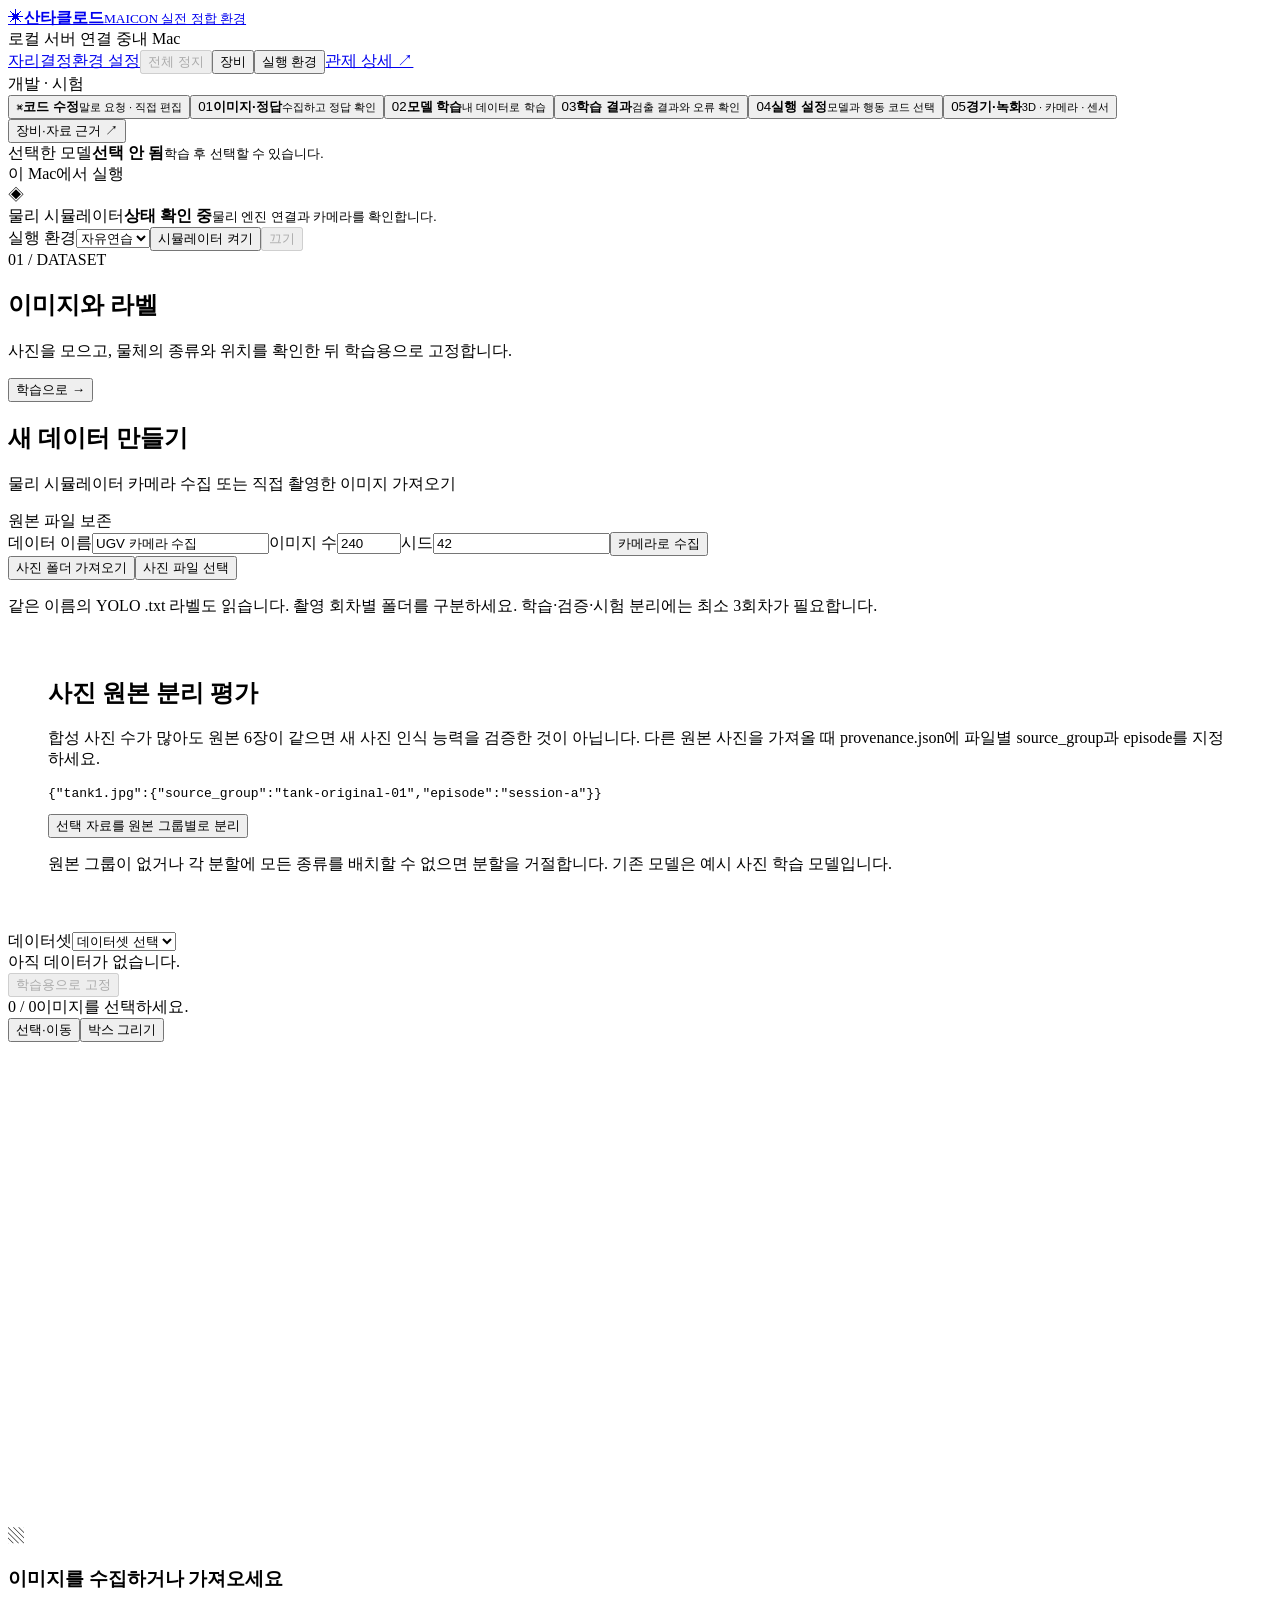
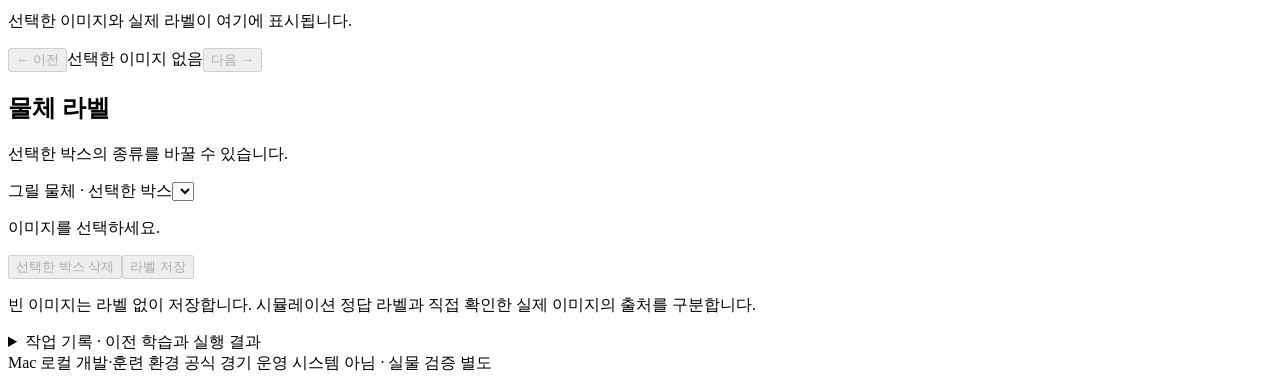
==== web/workbench.html @ 2bb4f1d9 "Add verified Mac arena simulator and example-photo training workflow" ====
<!doctype html>
<html lang="ko">
<head><meta charset="UTF-8"><meta name="viewport" content="width=device-width,initial-scale=1"><meta name="theme-color" content="#13191e"><title>MAICON 실전 정합 환경</title><link rel="stylesheet" href="/workbench.css"><link rel="stylesheet" href="/development.css"></head>
<body>
<header class="topbar"><a class="identity" href="/"><span class="brand-mark">✳</span><span><strong>산타클로드</strong><small>MAICON 실전 정합 환경</small></span></a><div class="top-project"><span class="status-dot" id="server-dot"></span><span id="server-state">로컬 서버 연결 중</span><span class="separator"></span><span>내 Mac</span></div><div class="top-actions"><a href="/subgame.html" class="quiet">자리결정</a><a href="/fidelity.html" class="quiet">환경 설정</a><button id="session-stop" class="session-stop" disabled>전체 정지</button><button data-page="equipment" class="quiet">장비</button><button id="open-health" class="quiet">실행 환경</button><a href="/index.html" class="quiet legacy-link">관제 상세 ↗</a></div></header>
<div class="shell">
  <aside class="sidebar"><div class="nav-label">개발 · 시험</div><nav id="step-nav" aria-label="개발·훈련 단계"><button data-page="develop"><span class="step-number">⌘</span><span><strong>코드 수정</strong><small>말로 요청 · 직접 편집</small></span></button><button data-page="data" class="active"><span class="step-number">01</span><span><strong>이미지·정답</strong><small>수집하고 정답 확인</small></span></button><button data-page="train"><span class="step-number">02</span><span><strong>모델 학습</strong><small>내 데이터로 학습</small></span></button><button data-page="evaluate"><span class="step-number">03</span><span><strong>학습 결과</strong><small>검출 결과와 오류 확인</small></span></button><button data-page="deploy"><span class="step-number">04</span><span><strong>실행 설정</strong><small>모델과 행동 코드 선택</small></span></button><button data-page="run"><span class="step-number">05</span><span><strong>경기·녹화</strong><small>3D · 카메라 · 센서</small></span></button></nav><div class="sidebar-bottom"><button data-page="equipment" class="equipment-link">장비·자료 근거 <span>↗</span></button><div class="current-model"><span>선택한 모델</span><strong id="sidebar-model">선택 안 됨</strong><small id="sidebar-model-state">학습 후 선택할 수 있습니다.</small></div><div class="local-label"><i></i> 이 Mac에서 실행</div></div></aside>
  <main>
    <div id="connection-error" class="notice error" hidden role="status"></div>
    <section class="runtime-strip" aria-label="물리 시뮬레이터 상태"><div class="engine-icon">◈</div><div class="engine-status"><span>물리 시뮬레이터</span><strong id="physics-state">상태 확인 중</strong><small id="physics-detail">물리 엔진 연결과 카메라를 확인합니다.</small></div><label class="runtime-mode"><span>실행 환경</span><select id="runtime-mode"><option value="practice">자유연습</option><option value="mission">경기</option><option value="rehearsal">리허설</option></select></label><button id="physics-start" class="button secondary">시뮬레이터 켜기</button><button id="physics-stop" class="button quiet" disabled>끄기</button></section>

    <section class="workspace-page active" id="page-data" data-workspace-page="data">
      <div class="page-title"><div><span class="eyebrow">01 / DATASET</span><h1>이미지와 라벨</h1><p>사진을 모으고, 물체의 종류와 위치를 확인한 뒤 학습용으로 고정합니다.</p></div><button id="go-train" class="button quiet" data-go="train">학습으로 →</button></div>
      <div class="card collect-card"><div class="card-heading"><div><h2>새 데이터 만들기</h2><p>물리 시뮬레이터 카메라 수집 또는 직접 촬영한 이미지 가져오기</p></div><span class="tag">원본 파일 보존</span></div><div class="collect-form"><label>데이터 이름<input id="collect-name" value="UGV 카메라 수집" maxlength="80"></label><label>이미지 수<input id="collect-count" type="number" value="240" min="6" max="5000"></label><label>시드<input id="collect-seed" type="number" value="42" min="0"></label><button id="collect-start" class="button primary">카메라로 수집</button></div><div class="import-row"><div><button id="import-folder" class="button secondary">사진 폴더 가져오기</button><button id="import-images" class="button quiet">사진 파일 선택</button><input id="folder-input" type="file" webkitdirectory multiple hidden><input id="files-input" type="file" accept="image/jpeg,image/png,.txt,.json" multiple hidden></div><p>같은 이름의 YOLO .txt 라벨도 읽습니다. 촬영 회차별 폴더를 구분하세요. 학습·검증·시험 분리에는 최소 3회차가 필요합니다.</p></div></div>
<section class="panel" style="margin:20px;padding:20px"><h2>사진 원본 분리 평가</h2><p>합성 사진 수가 많아도 원본 6장이 같으면 새 사진 인식 능력을 검증한 것이 아닙니다. 다른 원본 사진을 가져올 때 provenance.json에 파일별 source_group과 episode를 지정하세요.</p><pre>{"tank1.jpg":{"source_group":"tank-original-01","episode":"session-a"}}</pre><button id="independent-freeze" class="button secondary">선택 자료를 원본 그룹별로 분리</button><p>원본 그룹이 없거나 각 분할에 모든 종류를 배치할 수 없으면 분할을 거절합니다. 기존 모델은 예시 사진 학습 모델입니다.</p></section>
      <div class="dataset-header"><label><span>데이터셋</span><select id="dataset-select" aria-label="편집할 데이터셋"><option value="">데이터셋 선택</option></select></label><div class="dataset-facts" id="dataset-facts"><span>아직 데이터가 없습니다.</span></div><button id="freeze-dataset" class="button secondary" disabled>학습용으로 고정</button></div>
      <div class="editor-grid"><section class="card image-editor"><div class="editor-toolbar"><div><span class="tag" id="frame-number">0 / 0</span><span id="frame-origin" class="muted">이미지를 선택하세요.</span></div><div class="segmented"><button id="tool-select" class="active" aria-pressed="true">선택·이동</button><button id="tool-draw" aria-pressed="false">박스 그리기</button></div></div><div class="canvas-wrap" id="canvas-wrap"><canvas id="label-canvas" width="640" height="480" aria-label="이미지 라벨 편집기. 박스 그리기를 선택한 뒤 물체를 드래그하세요."></canvas><div id="editor-empty" class="empty-state"><span>▧</span><h3>이미지를 수집하거나 가져오세요</h3><p>선택한 이미지와 실제 라벨이 여기에 표시됩니다.</p></div></div><div class="editor-footer"><button id="frame-prev" class="button quiet" disabled>← 이전</button><span id="label-save-state">선택한 이미지 없음</span><button id="frame-next" class="button quiet" disabled>다음 →</button></div><div id="frame-thumbnails" class="frame-thumbnails"></div></section><aside class="card annotation-panel"><div class="card-heading"><div><h2>물체 라벨</h2><p>선택한 박스의 종류를 바꿀 수 있습니다.</p></div></div><label class="class-label">그릴 물체 · 선택한 박스<select id="annotation-class"></select></label><div id="annotation-list" class="annotation-list"><p class="muted">이미지를 선택하세요.</p></div><div class="annotation-actions"><button id="delete-box" class="button quiet" disabled>선택한 박스 삭제</button><button id="save-labels" class="button primary" disabled>라벨 저장</button></div><div id="dataset-quality" class="dataset-quality"></div><p class="small-note">빈 이미지는 라벨 없이 저장합니다. 시뮬레이션 정답 라벨과 직접 확인한 실제 이미지의 출처를 구분합니다.</p></aside></div>
    </section>

    <section class="workspace-page" id="page-train" data-workspace-page="train" hidden><div class="page-title"><div><span class="eyebrow">02 / TRAINING</span><h1>물체 인식 학습</h1><p>사진·라벨을 보완해 여러 번 학습할 수 있습니다. 매번 새 모델이 생기며, 비교 후 적용합니다. 주행 행동은 코드에서 수정합니다.</p></div></div><div class="two-column"><div class="card form-card"><div class="card-heading"><div><h2>학습 설정</h2><p>인식 모델 학습입니다. 주행 행동 코드는 별도로 선택합니다.</p></div></div><label>고정한 데이터셋<select id="train-dataset"><option value="">고정한 데이터셋이 필요합니다.</option></select></label><label>시작 모델<select id="train-base"><option value="yolo26n.pt">YOLO26n · 사전학습 가중치</option></select></label><p id="train-source-note" class="small-note"></p><div class="form-grid"><label>학습 횟수 · epoch<input id="train-epochs" type="number" value="20" min="1" max="300"></label><label>이미지 크기<select id="train-imgsz"><option>640</option><option>320</option><option>160</option></select></label><label>한 번에 처리 · batch<input id="train-batch" type="number" value="4" min="1" max="32"></label><label>실행 장치<select id="train-device"><option value="cpu">CPU</option></select></label></div><div id="training-capability" class="notice neutral">실행 환경 확인 중</div><button id="train-start" class="button primary full-width">학습 시작</button><p class="small-note">사전학습 가중치가 없으면 처음에 다운로드합니다. 학습 완료와 실물 인식 성능은 별개이며, 다음 단계에서 시험셋으로 확인합니다.</p></div><div><div class="card job-detail"><div class="card-heading"><h2>진행 상태</h2><span id="train-job-status" class="tag">작업 없음</span></div><div id="train-progress" class="progress-content"><div class="empty-state compact"><p>학습을 시작하면 실제 진행률과 손실값을 표시합니다.</p></div></div></div><div class="card result-card"><h2>생성된 모델</h2><div id="trained-models" class="model-list"><p class="muted">학습 완료 후 가중치와 실제 지표가 표시됩니다.</p></div><div id="training-comparison"></div></div></div></div></section>

    <section class="workspace-page" id="page-evaluate" data-workspace-page="evaluate" hidden><div class="page-title"><div><span class="eyebrow">03 / EVALUATION</span><h1>성능 평가</h1><p>학습에 쓰지 않은 시험 이미지에서 검출 성능과 오류를 확인합니다.</p></div></div><div class="card evaluation-controls"><label>평가할 모델<select id="eval-model"><option value="">모델 선택</option></select></label><label>고정된 시험 데이터셋<select id="eval-dataset"><option value="">데이터셋 선택</option></select></label><button id="eval-start" class="button primary">시험셋 평가</button></div><div id="eval-progress" class="card" hidden></div><div id="evaluation-summary" class="metric-grid"><div class="metric"><span>mAP50 · 시험셋</span><strong>—</strong></div><div class="metric"><span>정밀도</span><strong>—</strong></div><div class="metric"><span>재현율</span><strong>—</strong></div><div class="metric"><span>평가 상태</span><strong class="metric-word">평가 전</strong></div></div><div class="two-column"><div class="card result-card"><h2>종류별 결과</h2><div id="per-class-results"><p class="muted">평가가 완료되면 표시합니다. 측정값이 0이면 그대로 표시합니다.</p></div></div><div class="card result-card"><h2>모델·데이터 기록</h2><div id="model-provenance"><p class="muted">모델을 선택하세요.</p></div></div></div><div class="card result-card"><div class="card-heading"><div><h2>검출 이미지와 평가 그래프</h2><p>실제 평가 작업이 생성한 파일입니다.</p></div><button class="button quiet" data-go="deploy">로봇에 적용 →</button></div><div id="evaluation-gallery" class="evaluation-gallery"><p class="muted">아직 평가 이미지가 없습니다.</p></div></div></section>

    <section class="workspace-page" id="page-deploy" data-workspace-page="deploy" hidden><div class="page-title"><div><span class="eyebrow">04 / DEPLOYMENT</span><h1>로봇에 적용</h1><p>인식 모델과 행동 코드를 선택하고, 로봇 프로세스가 읽은 가중치를 확인합니다.</p></div></div><div class="two-column"><div class="card form-card"><div class="card-heading"><h2>적용할 구성</h2><span class="tag">내 UGV · B-1</span></div><label>인식 모델<select id="deploy-model"><option value="">모델 선택</option></select></label><label>실행 환경<select id="deploy-mode"><option value="practice">자유연습</option><option value="match">경기</option><option value="rehearsal">리허설</option></select></label><label>코드 버전<select id="deploy-code"><option value="">코드 버전을 불러오는 중</option></select></label><button class="button quiet full-width" data-go="develop">코드 편집·버전 만들기 →</button><label>실행 정책<select id="deploy-policy"><option value="observe">관측만 · 주행하지 않음</option><option value="mission">임무 수행 · 인식 + 행동 코드</option></select></label><div class="notice neutral" id="deployment-policy-note">기본은 관측만 수행합니다. 인식 모델을 선택하는 것만으로 주행 AI가 학습되는 것은 아닙니다.</div><div id="deploy-quality" class="notice" hidden></div><button id="deploy-save" class="button primary full-width">적용 파일 준비</button><p class="small-note">파일 복사 후에도 아직 로봇이 모델을 읽은 상태가 아닙니다. 실행 시 실제 가중치 로드와 첫 추론을 확인합니다.</p></div><div class="card result-card"><div class="card-heading"><h2>적용 확인</h2><span class="tag" id="deployment-tag">미적용</span></div><div id="deployment-detail"><div class="empty-state compact"><span>◎</span><p>모델을 선택하고 적용 파일을 준비하세요.</p></div></div><div class="deployment-actions"><button id="controller-start" class="button primary" disabled>로봇 프로세스 실행</button><button id="controller-stop" class="button quiet" disabled>프로세스 정지</button></div><button class="button quiet full-width" data-go="run">3D·센서에서 확인 →</button></div></div></section>

    <section class="workspace-page" id="page-run" data-workspace-page="run" hidden><div class="page-title"><div><span class="eyebrow">05 / LIVE RUN</span><h1>실행과 관측</h1><p>물리 환경, 실제 센서 영상과 모델의 관측을 함께 확인합니다.</p></div><div class="live-run-controls"><label>다른 5대 난이도 <select id="opponent-difficulty"><option value="0">0 · 기존</option><option value="1">1 · 경로 추종·복구 강화</option><option value="2">2 · 사전 접근·방어 분담</option></select></label><a class="button quiet" href="difficulty-results.html">훈련 결과 비교 ↗</a><span id="match-phase" class="tag">대기</span><button id="match-prepare" class="button secondary" data-match-action="prepare">경기 준비</button><button id="match-start" class="button primary" data-match-action="start">경기 시작</button><button id="match-pause" class="button secondary" data-match-action="pause">일시정지</button><button id="match-resume" class="button primary" data-match-action="resume">계속</button><button id="match-finish" class="button quiet" data-match-action="finish">경기 종료</button></div></div>
      <div class="debug-callout"><div><strong>멈추거나 제자리에서 도나요?</strong><span>지금 상황과 실행 기록을 저장하고, 코드를 수정한 뒤 다시 시험하세요.</span></div><button id="run-capture-case" class="button primary">문제 장면 저장·코드 수정 →</button></div>
      <div class="live-grid"><section class="card live-arena"><div class="card-heading"><div><h2>3D 경기장</h2><p>실제 물리 상태 관측 · 고정 UAV 높이 약 2.5m</p></div><span id="arena-source" class="tag">연결 대기</span></div><div id="arena-viewport"><div id="robot-labels" class="robot-labels"></div><div id="arena-unavailable" class="empty-state arena-unavailable"><span>◈</span><h3>물리 시뮬레이터를 켜세요</h3><p>연결된 물리 시뮬레이터 상태가 있을 때 표시합니다.</p></div></div><div class="arena-toolbar"><div class="segmented"><button data-camera="orbit" class="active">전체</button><button data-camera="top">탑뷰</button><button data-camera="follow">UGV 추적</button></div><span id="world-time">시뮬레이션 시간 —</span></div></section><section class="card camera-stack"><div class="camera-section"><div class="camera-title"><h2>UGV 카메라 · B-1</h2><span id="ugv-frame-status" class="tag">연결 대기</span></div><div class="camera-view"><canvas id="inference-canvas" width="640" height="480"></canvas><div id="ugv-camera-empty" class="camera-empty">실제 카메라 프레임을 기다립니다.</div></div><div id="prediction-summary" class="camera-caption">모델 프로세스 실행 후 같은 프레임의 검출 결과를 표시합니다.</div></div><div class="camera-section"><div class="camera-title"><h2>고정 UAV 카메라</h2><span id="drone-frame-status" class="tag">연결 대기</span></div><div class="camera-view drone-view"><img id="drone-image" alt="고정 UAV 카메라 영상" hidden><div id="drone-camera-empty" class="camera-empty">공식 영상 API 연결 대기</div></div><div id="drone-camera-caption" class="camera-caption">참가자 조종 없음 · 1 / 2 / 5초 또는 영상 중단</div></div></section></div>
      <div class="run-bottom-grid"><section class="card result-card"><div class="card-heading"><h2>내 로봇 센서</h2><span id="sensor-freshness" class="tag">미수신</span></div><div id="sensor-metrics" class="sensor-metrics"></div><canvas id="scan-canvas" width="480" height="240" aria-label="라이다 거리 측정"></canvas><div class="manual-controls"><div><h3>수동 주행</h3><p id="manual-help">관측 정책 또는 프로세스 정지 상태에서만 사용합니다.</p></div><div class="drive-pad"><button data-drive="forward" aria-label="앞으로 이동">↑</button><button data-drive="left" aria-label="왼쪽 회전">↶</button><button data-drive="stop" aria-label="정지">■</button><button data-drive="right" aria-label="오른쪽 회전">↷</button><button data-drive="back" aria-label="뒤로 이동">↓</button></div></div></section><section class="card result-card"><div class="card-heading"><h2>로봇 실행 기록</h2><span id="controller-state-tag" class="tag">정지</span></div><div id="live-code-diagnostics" class="live-code-diagnostics"><p>센서·명령 진단을 불러오는 중</p></div><div id="runtime-observations" class="runtime-observations"></div><pre id="controller-logs" class="log-view">아직 실행 기록이 없습니다.</pre></section></div><section class="card result-card robot-tools"><div class="card-heading"><div><h2>로봇 제어·장애 시험</h2><p>B-1의 실제 센서·명령 API를 사용합니다. 임무 제어기가 동작할 때는 수동 주행·조준·발사를 잠급니다.</p></div><span class="tag" id="manual-control-status">상태 확인 중</span></div><div class="robot-tools-grid"><div class="tool-section"><h3>팬틸트</h3><label>좌우 pan · 오른쪽 +<div class="range-row"><input id="gimbal-pan" type="range" min="-100" max="100" step="1" value="0"><output id="pan-value">0 · 0°</output></div></label><label>상하 tilt · 위쪽 +<div class="range-row"><input id="gimbal-tilt" type="range" min="-100" max="100" step="1" value="0"><output id="tilt-value">0 · 0°</output></div></label><div class="form-grid compact-form"><label>속도 · °/s<input id="gimbal-speed" type="number" min="1" max="270" value="80"></label><label>가속도 값<input id="gimbal-acc" type="number" min="1" max="254" value="20"></label></div><button id="gimbal-send" class="button secondary full-width">팬틸트 명령 보내기</button><p id="gimbal-response" class="tool-response">pan 1단위 = 0.5° · tilt 1단위 = 0.15°. 접수 응답은 도착 완료를 뜻하지 않습니다.</p></div><div class="tool-section"><h3>레이저</h3><p>1회 5초 발광 · 발사 시작 10초 뒤 재발사. 실제 레이저가 아닌 물리 시뮬레이터 명령입니다.</p><button id="fire-button" class="button secondary full-width">레이저 1회 발사</button><p id="fire-response" class="tool-response">서버의 탄약·잠금·재발사 대기 판정을 표시합니다.</p><h3 class="tool-subheading">OLED 표시</h3><label>줄<select id="oled-line"><option value="0">첫 번째 줄 · 0</option><option value="1">두 번째 줄 · 1</option><option value="2">세 번째 줄 · 2</option><option value="3">네 번째 줄 · 3</option></select></label><label>영문·숫자·기호, 최대 21자<input id="oled-text" maxlength="21" placeholder="SANTA CLAUDE" value="SANTA CLAUDE"></label><button id="oled-send" class="button secondary full-width">OLED에 보내기</button><p id="oled-response" class="tool-response">전송 간격 0.5초 · 마지막 출력 10초 후 기본 화면 복귀</p></div><div class="tool-section"><h3>장애 주입</h3><p>오류 때 정지하고 복구 후 다시 관측하는지 확인합니다.</p><div class="fault-buttons"><button id="fault-camera" data-fault-kind="camera" aria-pressed="false"><span>카메라</span><strong>정상</strong></button><button id="fault-lidar" data-fault-kind="lidar" aria-pressed="false"><span>라이다</span><strong>정상</strong></button><button id="fault-network" data-fault-kind="network" aria-pressed="false"><span>UGV 통신</span><strong>정상</strong></button></div><p class="small-note">UGV 통신 장애를 켜도 이 운영 화면에서 해제할 수 있습니다. 장애 주입 상태는 서버에서 다시 읽어 확인합니다.</p><div id="fault-response" class="tool-response">버튼을 눌러 해당 장애를 켜거나 끕니다.</div></div></div></section><div class="card result-card"><div class="card-heading"><h2>경기장 UGV</h2><span class="muted">한 사용자가 전체 환경을 운영합니다.</span></div><div id="runtime-robots" class="runtime-robots"></div></div>
    </section>


    <section class="workspace-page" id="page-develop" data-workspace-page="develop" hidden>
      <div class="page-title development-title"><div><span class="eyebrow">CODE → RUN → CHECK</span><h1>코드 수정과 실행</h1><p>내 로봇의 행동을 수정하고, 바뀐 코드로 경기장에서 확인합니다.</p></div><button class="button secondary" data-go="run">경기 화면 보기 →</button></div>
      <ol class="development-steps" aria-label="코드 수정 순서"><li><b>1</b><span>코드 수정</span></li><li><b>2</b><span>적용·실행</span></li><li><b>3</b><span>경기에서 결과 확인</span></li></ol>
      <div id="dev-error" class="notice error" role="alert" hidden></div>
      <div class="dev-main-grid"><div class="dev-edit-column"><div class="dev-edit-heading"><h2>1. 코드 수정</h2><div class="dev-edit-tabs" role="tablist" aria-label="코드 수정 방법"><button type="button" id="dev-request-tab" role="tab" aria-controls="dev-request-pane" aria-selected="true" data-dev-edit-mode="request" class="active">말로 요청</button><button type="button" id="dev-code-tab" role="tab" aria-controls="dev-code-pane" aria-selected="false" data-dev-edit-mode="code">직접 편집</button></div></div>
      <div class="development-grid dev-single-editor"><aside class="card assistant-card" id="dev-request-pane"><div class="card-heading"><div><h2>말로 수정 요청</h2><p>원하는 동작을 적으면 Codex가 수정안을 만듭니다.</p></div><span id="dev-codex-state" class="tag">확인 중</span></div><div class="assistant-body"><p id="dev-assistant-context" class="assistant-context">장면을 선택하면 문제 당시 센서와 로그를 포함합니다.</p><label for="dev-assistant-prompt">관찰한 문제 · 원하는 동작</label><textarea id="dev-assistant-prompt" rows="5" placeholder="예: 저장한 장면에서 장애물 앞에 멈춘 뒤 계속 회전해. 센서와 코드를 보고 원인을 설명하고 수정안을 제안해 줘."></textarea><div class="assistant-actions"><button id="dev-assistant-send" class="button primary">Codex에 요청</button><button id="dev-assistant-cancel" class="button quiet" hidden>요청 중단</button></div><p class="small-note">요청 버튼을 누를 때만 Codex를 실행합니다. 수정안은 검토 후 작업 파일에 적용합니다. 실행 중인 로봇 코드는 바로 바뀌지 않습니다.</p><div id="dev-assistant-result" class="assistant-result" hidden><div class="assistant-result-heading"><h3>수정 제안</h3><span id="dev-assistant-status" class="tag"></span></div><p id="dev-assistant-summary"></p><pre id="dev-assistant-diff" class="code-diff"></pre><p id="dev-assistant-apply-note" class="notice neutral" role="status" hidden></p><button id="dev-assistant-apply" class="button secondary full-width" disabled hidden>수정안 확인 완료 · 파일에 반영</button><details><summary>요청 기록</summary><pre id="dev-assistant-logs" class="log-view"></pre></details></div><details id="dev-assistant-history"><summary>이전 요청</summary><div id="dev-assistant-jobs" class="dev-assistant-jobs"><p class="muted">아직 요청이 없습니다.</p></div></details></div></aside><section class="card code-card" id="dev-code-pane" hidden><div class="card-heading"><div><h2>직접 코드 수정</h2><p id="dev-workspace-path">실제 작업 파일을 불러옵니다.</p></div><span id="dev-save-state" class="tag">불러오는 중</span></div><div class="code-toolbar"><label class="sr-only" for="dev-file">편집 파일</label><select id="dev-file"><option value="team_node.py">team_node.py</option><option value="robot_client.py">robot_client.py</option></select><button id="dev-reload-file" class="button quiet">파일 다시 읽기</button></div><div class="code-editor"><pre id="dev-line-numbers" aria-hidden="true">1</pre><textarea id="dev-source" aria-label="참가 코드 편집기" spellcheck="false" autocorrect="off" autocapitalize="off" wrap="off" placeholder="코드를 불러오는 중…"></textarea></div><div class="code-status"><span id="dev-position">1행 · 1열</span><span id="dev-file-hash">파일 SHA —</span></div><div class="code-actions"><button id="dev-save" class="button primary">파일 저장</button><button id="dev-check" class="button secondary">문법 검사</button><span id="dev-check-result" role="status">아래 ‘현재 코드 적용·실행’에서 저장과 검사를 함께 합니다.</span></div><details class="dev-editor-help"><summary>어디를 고치는지 모르겠다면</summary><p><code>team_node.py</code>는 인식 결과·센서로 행동을 결정하는 코드이고, <code>robot_client.py</code>는 로봇·경기 서버에 연결하는 코드입니다. 오른쪽 Codex 요청란에 관찰한 문제와 원하는 동작을 적으세요. 요청 결과는 확인 후 적용합니다.</p><p>JupyterLab과 이 편집기는 같은 파일을 사용합니다. 바깥에서 수정한 내용은 ‘파일 다시 읽기’로 가져옵니다. 편집 중인 내용은 자동으로 덮어쓰지 않습니다.</p></details></section></div>
      </div><section class="card dev-apply-card" aria-labelledby="dev-apply-title"><div class="card-heading"><div><h2 id="dev-apply-title">2. 적용·실행</h2><p>현재 작업 파일을 저장·검사하고, 새 버전으로 로봇을 다시 실행합니다.</p></div><span id="dev-current-code-state" class="tag" role="status">실행 상태 확인 중</span></div>
        <p id="dev-control-owner-note" class="notice neutral" hidden>ROS 실습에서 로봇을 사용 중입니다. ‘전체 정지’ 후 코드를 실행하세요.</p><div class="dev-launch-settings"><label>실행할 곳<select id="dev-run-mode"><option value="practice">자유연습</option><option value="match">경기</option><option value="rehearsal">리허설</option></select></label><label>사용할 인식 모델<select id="dev-run-model"><option value="">학습한 모델 선택</option></select></label><label>로봇 동작<select id="dev-run-policy"><option value="mission">인식 + 행동 코드</option><option value="observe">인식만 · 이동 안 함</option></select></label></div>
        <p id="dev-run-target-note" class="small-note">경기는 처음부터 시작합니다. 자유연습은 현재 위치에서 이어갑니다.</p>
        <div class="dev-launch-actions"><button id="dev-apply-run" class="button primary">현재 코드 적용·실행 →</button><button id="dev-stop" class="button quiet">전체 정지</button></div><p id="dev-apply-status" class="dev-apply-status" role="status">파일 저장·Codex 수정안 반영만으로 실행 중인 로봇이 바뀌지는 않습니다.</p>
        <div id="dev-running-code" class="dev-running-code">실행 상태를 확인합니다.</div>
      </section>
      </div><details class="card dev-guide" id="dev-jupyter-help"><summary><strong>JupyterLab에서는 무엇을 하나요?</strong><span>웹 편집기와 파일 연결 · 영상 실습</span></summary><div class="dev-guide-body"><div class="dev-guide-columns"><div><h3>내 로봇 코드를 편집할 때</h3><p>JupyterLab의 <code>team_node.py</code>와 <code>robot_client.py</code>는 이 웹 편집기와 <strong>같은 파일</strong>입니다.</p><p>JupyterLab에서 저장 → 웹의 <strong>직접 편집 → 파일 다시 읽기</strong>로 확인 → <strong>현재 코드 적용·실행</strong> 순서로 사용합니다.</p><button id="dev-jupyter" class="button secondary">Mac JupyterLab 열기 ↗</button></div><div><h3>교육 영상의 기능을 연습할 때</h3><p><code>examples/</code>의 8개 노트북에서 카메라·주행·팬틸트 등을 셀 단위로 실행합니다. 예제를 고쳐도 <code>team_node.py</code>가 자동으로 바뀌지는 않습니다.</p><div class="dev-notebook-buttons"><button id="dev-ros-jupyter" class="button secondary">영상 실습 · ROS 2 열기 ↗</button><button id="dev-ros-jupyter-stop" class="button quiet" hidden>ROS 실습 종료</button></div><p id="dev-ros-jupyter-note" class="small-note">3차 영상 20–30분 · Ubuntu 22.04 / ROS 2 Humble · 공식 장치 메시지 패키지는 연습용 대체</p><span id="dev-ros-jupyter-state" class="tag" role="status">ROS 실습 상태 확인 중</span></div></div></div></details>
      <details class="card dev-guide" id="dev-history-tools"><summary><strong>이전 코드·문제 장면으로 비교하기</strong><span>버전 기록 · 장면 저장 · 재시험</span></summary><div class="dev-guide-body"><section class="card dev-scene-bar"><div class="dev-scene-controls"><label>다시 시험할 장면<select id="dev-case-select"><option value="">저장한 장면 없음</option></select></label><label>장면 이름<input id="dev-case-name" placeholder="예: 장애물 앞 정지" maxlength="100"></label><button id="dev-capture" class="button secondary">현재 장면 저장</button></div><div id="dev-case-summary" class="dev-case-summary"><span>실행·관측 화면에서 문제를 재현한 뒤 저장하세요. 저장하면 경기를 일시정지하고 로봇 프로세스를 멈춥니다.</span></div><details id="dev-case-detail" hidden><summary>저장한 영상·센서·실행 기록</summary><div class="dev-case-evidence"><div><img id="dev-case-frame" alt="문제 장면의 UGV 카메라" hidden><p id="dev-case-frame-note" class="small-note"></p></div><div><div id="dev-case-diagnostics" class="dev-diagnostic-grid"></div><pre id="dev-case-context" class="log-view"></pre></div></div></details></section><div class="development-bottom"><section class="card result-card version-card"><div class="card-heading"><div><h2>코드 버전</h2><p>저장한 시점의 파일을 고정합니다. 다음 편집과 실행 중 코드를 구분합니다.</p></div><span id="dev-version-count" class="tag">0개</span></div><div class="dev-version-create"><label>버전 이름<input id="dev-version-name" placeholder="예: 장애물 회피 수정 1" maxlength="100"></label><button id="dev-snapshot" class="button primary">현재 코드 버전 저장</button></div><label>비교·실행할 버전<select id="dev-version"><option value="">버전을 불러오는 중</option></select></label><div class="dev-version-actions"><button id="dev-version-run" class="button primary">이 버전 적용·실행</button><button id="dev-diff" class="button secondary">작업 파일과 비교</button><button id="dev-rollback" class="button quiet">이 버전으로 파일 복원</button></div><div id="dev-version-meta" class="small-note"></div><pre id="dev-version-diff" class="code-diff" hidden></pre></section><section class="card result-card retest-card"><div class="card-heading"><div><h2>적용·재시험</h2><p>선택한 코드 버전으로 같은 배치에서 다시 시작합니다.</p></div></div><div id="dev-retest-selection" class="dev-retest-selection"></div><div class="retest-actions"><button id="dev-restore-case" class="button secondary">① 장면 복원·선택한 버전 준비</button><button id="dev-retest" class="button primary" disabled>② 재시험 시작 →</button></div><p id="dev-retest-status" class="small-note">장면을 복원하면 로봇은 정지 상태입니다. ‘재시험 시작’을 누르면 선택한 코드를 실행합니다.</p><p class="small-note">복원 범위: 경기장·UGV 위치·경기 상태. 속도와 코드 내부 메모리는 초기화합니다. 이후 움직임까지 똑같이 재생하는 기능은 아닙니다.</p><button class="button quiet full-width" data-go="deploy">새 모델·정책을 함께 선택하려면 로봇에 적용 →</button></section></div></div></details>
      <details class="card dev-guide"><summary><strong>코드·이미지·학습의 차이</strong><span>무엇을 바꿔야 하는지 확인</span></summary><div class="dev-guide-body dev-workflow-help"><p><strong>코드</strong> — 장애물을 만나면 어떻게 움직일지, 언제 보고할지 같은 행동을 수정합니다.</p><p><strong>이미지·정답</strong> — 카메라 사진과 ‘이 영역은 전차’ 같은 정답을 추가·수정합니다.</p><p><strong>모델 학습</strong> — 사진과 정답을 사용해 물체 인식을 다시 학습합니다. 여러 번 학습하고 결과를 비교할 수 있습니다.</p><p>경기 배치·장애 주입·실행 모델과 모드는 시험 조건입니다. 현재 학습 버튼이 주행 전략까지 자동으로 학습시키지는 않습니다.</p></div></details>
    </section>

    <section class="workspace-page" id="page-equipment" data-workspace-page="equipment" hidden><div class="page-title"><div><span class="eyebrow">EQUIPMENT & SOURCES</span><h1>장비와 자료 근거</h1><p>공식 장비 사양, 현재 실행 환경과 구현 범위를 비교합니다.</p></div></div><div class="equipment-grid"><article class="card equipment-card"><img src="/assets/ugv-reference.jpg" alt="공식 교육자료 UGV 사진"><div><span class="eyebrow">1차 교육자료 · 21쪽</span><h2>대회 UGV</h2><dl><dt>크기</dt><dd>250 × 230 × 320 mm</dd><dt>차체</dt><dd>6륜 · 약 2.9 kg</dd><dt>센서</dt><dd>팬틸트 카메라 · 2D LiDAR · IMU</dd><dt>대회 컴퓨터</dt><dd>Jetson Orin Nano 8GB · Ubuntu 22.04 · ROS 2 Humble</dd></dl><p>Mac에서 학습하고 실행한 속도는 Jetson·CUDA 성능과 같지 않습니다.</p></div></article><article class="card equipment-card"><img src="/assets/uav-reference.jpg" alt="공식 교육자료의 고정 UAV와 지지대"><div><span class="eyebrow">1차 교육자료 · 22쪽</span><h2>고정 정찰 UAV</h2><dl><dt>설치 높이</dt><dd>약 2.5m</dd><dt>운용</dt><dd>주최측 고정 위치·고정 시점</dd><dt>영상</dt><dd>기본 1 FPS · 표적 파괴에 따른 주기 제한</dd><dt>참가자 조종</dt><dd>불가</dd></dl><p>3D 화면의 기체·지지대는 자료를 참고한 모델이며 실제 기체 형상의 정밀 복제는 아닙니다.</p></div></article><article class="card equipment-card"><img src="/assets/arena-3d-reference.jpg" alt="공식 교육자료 경기장 참고 이미지"><div><span class="eyebrow">1차 교육자료 · 23–25쪽</span><h2>경기장과 표적</h2><dl><dt>경기장</dt><dd>약 6.12 × 5.00m · 벽 0.40m</dd><dt>격자·장애물</dt><dd>20cm 격자 · 40cm 정육면체 장애물</dd><dt>M3 물체</dt><dd>상자 면에 붙은 그림 6종</dd><dt>확인할 차이</dt><dd>실제 배치·마찰·센서 보정·실물 영상</dd></dl></div></article><article class="card equipment-card software-card"><div><span class="eyebrow">THIS MAC</span><h2>현재 실행 환경</h2><div id="equipment-runtime">확인 중</div><p>인식 모델과 행동 코드는 별도입니다. 시뮬레이션 이미지 학습 결과만으로 실제 카메라 정확도를 확인할 수 없습니다.</p><div class="source-paths"><h3>개발할 코드 위치</h3><p><code>simulator/workspace/team_node.py</code><br>코드·문제해결 화면과 JupyterLab에서 같은 파일을 편집합니다. 저장한 버전을 선택해 실행합니다. 원본 예제는 보존합니다.</p><p><code>simulator/ros2/</code><br>ROS 2 Humble 브리지와 시뮬레이션 메시지 정의입니다.</p><h3>공식 ROS 연결 상태</h3><p>환경 설정에서 HTTP 또는 ROS 연결을 선택합니다. ROS는 별도 Ubuntu 22.04 · Humble 실행 환경이 필요합니다. 공식 커스텀 메시지·서비스 타입과 Jetson 하드웨어의 최종 검증은 별도입니다.</p></div></div></article></div></section>

    <details class="task-history"><summary>작업 기록 · 이전 학습과 실행 결과</summary>    <section class="card task-drawer"><div class="card-heading"><div><h2>작업 기록</h2><p>이 페이지를 이동해도 서버의 작업은 계속됩니다.</p></div><button id="refresh-status" class="button quiet">새로고침</button></div><div id="job-list" class="job-list"><p class="muted">아직 작업이 없습니다.</p></div></section></details>
    <footer>Mac 로컬 개발·훈련 환경 <span>공식 경기 운영 시스템 아님 · 실물 검증 별도</span></footer>
  </main>
</div>
<div id="toast" class="toast" role="status" hidden></div>
<dialog id="health-dialog"><div class="dialog-title"><h2>실행 환경</h2><button class="dialog-close" aria-label="닫기">×</button></div><div id="health-content">확인 중</div></dialog>
<dialog id="job-dialog"><div class="dialog-title"><h2 id="job-dialog-title">작업 상세</h2><button class="dialog-close" aria-label="닫기">×</button></div><div id="job-dialog-content"></div></dialog>
<dialog id="access-dialog"><div class="dialog-title"><h2>로컬 서버 접속</h2></div><p>자동 접속 정보를 가져올 수 없습니다. 로컬 서버의 운영자 키를 입력하세요.</p><form id="access-form"><label>운영자 키<input type="password" id="access-key" autocomplete="off" required></label><button class="button primary">연결</button></form></dialog>
<script type="module" src="/workbench.js"></script>
</body></html>
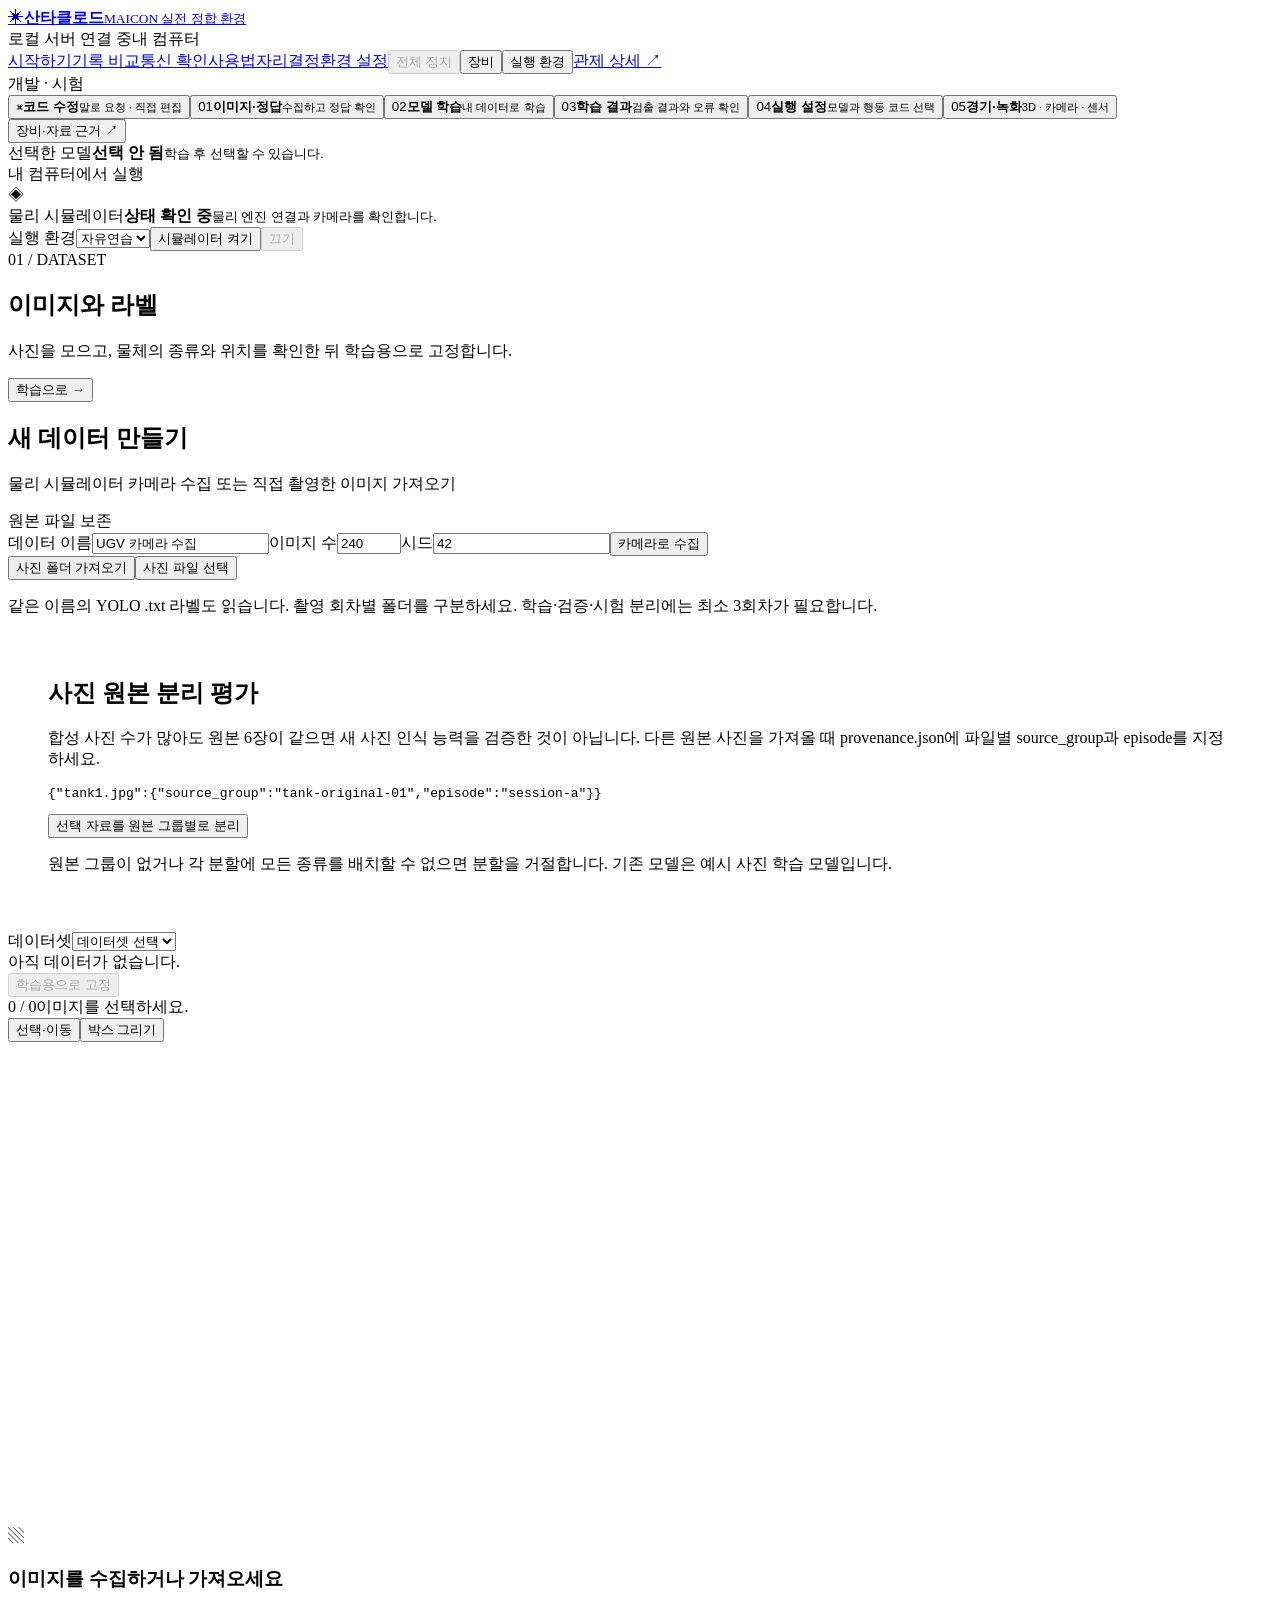
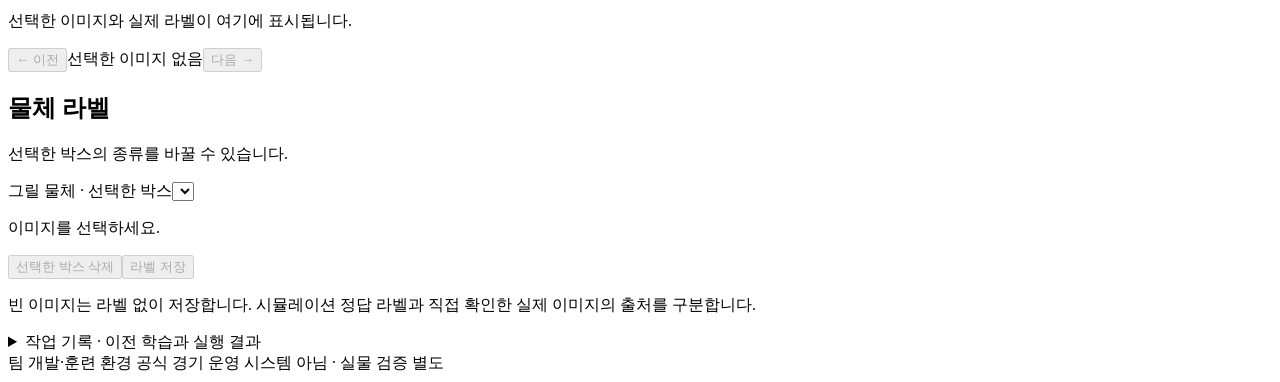
==== commit 944c791c: "Make team simulator easier to start, compare, and run across OSes" ====
--- a/web/workbench.html
+++ b/web/workbench.html
@@ -1,10 +1,10 @@
 <!doctype html>
 <html lang="ko">
-<head><meta charset="UTF-8"><meta name="viewport" content="width=device-width,initial-scale=1"><meta name="theme-color" content="#13191e"><title>MAICON 실전 정합 환경</title><link rel="stylesheet" href="/workbench.css"><link rel="stylesheet" href="/development.css"></head>
+<head><meta charset="UTF-8"><meta name="viewport" content="width=device-width,initial-scale=1"><meta name="theme-color" content="#13191e"><title>MAICON 실전 정합 환경</title><link rel="stylesheet" href="/workbench.css"><link rel="stylesheet" href="/development.css"><link rel="stylesheet" href="/quick-run.css"></head>
 <body>
-<header class="topbar"><a class="identity" href="/"><span class="brand-mark">✳</span><span><strong>산타클로드</strong><small>MAICON 실전 정합 환경</small></span></a><div class="top-project"><span class="status-dot" id="server-dot"></span><span id="server-state">로컬 서버 연결 중</span><span class="separator"></span><span>내 Mac</span></div><div class="top-actions"><a href="/subgame.html" class="quiet">자리결정</a><a href="/fidelity.html" class="quiet">환경 설정</a><button id="session-stop" class="session-stop" disabled>전체 정지</button><button data-page="equipment" class="quiet">장비</button><button id="open-health" class="quiet">실행 환경</button><a href="/index.html" class="quiet legacy-link">관제 상세 ↗</a></div></header>
+<header class="topbar"><a class="identity" href="/"><span class="brand-mark">✳</span><span><strong>산타클로드</strong><small>MAICON 실전 정합 환경</small></span></a><div class="top-project"><span class="status-dot" id="server-dot"></span><span id="server-state">로컬 서버 연결 중</span><span class="separator"></span><span>내 컴퓨터</span></div><div class="top-actions"><a href="/" class="quiet">시작하기</a><a href="/review.html" class="quiet">기록 비교</a><a href="/api-check.html" class="quiet">통신 확인</a><a href="/help.html" class="quiet">사용법</a><a href="/subgame.html" class="quiet">자리결정</a><a href="/fidelity.html" class="quiet">환경 설정</a><button id="session-stop" class="session-stop" disabled>전체 정지</button><button data-page="equipment" class="quiet">장비</button><button id="open-health" class="quiet">실행 환경</button><a href="/index.html" class="quiet legacy-link">관제 상세 ↗</a></div></header>
 <div class="shell">
-  <aside class="sidebar"><div class="nav-label">개발 · 시험</div><nav id="step-nav" aria-label="개발·훈련 단계"><button data-page="develop"><span class="step-number">⌘</span><span><strong>코드 수정</strong><small>말로 요청 · 직접 편집</small></span></button><button data-page="data" class="active"><span class="step-number">01</span><span><strong>이미지·정답</strong><small>수집하고 정답 확인</small></span></button><button data-page="train"><span class="step-number">02</span><span><strong>모델 학습</strong><small>내 데이터로 학습</small></span></button><button data-page="evaluate"><span class="step-number">03</span><span><strong>학습 결과</strong><small>검출 결과와 오류 확인</small></span></button><button data-page="deploy"><span class="step-number">04</span><span><strong>실행 설정</strong><small>모델과 행동 코드 선택</small></span></button><button data-page="run"><span class="step-number">05</span><span><strong>경기·녹화</strong><small>3D · 카메라 · 센서</small></span></button></nav><div class="sidebar-bottom"><button data-page="equipment" class="equipment-link">장비·자료 근거 <span>↗</span></button><div class="current-model"><span>선택한 모델</span><strong id="sidebar-model">선택 안 됨</strong><small id="sidebar-model-state">학습 후 선택할 수 있습니다.</small></div><div class="local-label"><i></i> 이 Mac에서 실행</div></div></aside>
+  <aside class="sidebar"><div class="nav-label">개발 · 시험</div><nav id="step-nav" aria-label="개발·훈련 단계"><button data-page="develop"><span class="step-number">⌘</span><span><strong>코드 수정</strong><small>말로 요청 · 직접 편집</small></span></button><button data-page="data" class="active"><span class="step-number">01</span><span><strong>이미지·정답</strong><small>수집하고 정답 확인</small></span></button><button data-page="train"><span class="step-number">02</span><span><strong>모델 학습</strong><small>내 데이터로 학습</small></span></button><button data-page="evaluate"><span class="step-number">03</span><span><strong>학습 결과</strong><small>검출 결과와 오류 확인</small></span></button><button data-page="deploy"><span class="step-number">04</span><span><strong>실행 설정</strong><small>모델과 행동 코드 선택</small></span></button><button data-page="run"><span class="step-number">05</span><span><strong>경기·녹화</strong><small>3D · 카메라 · 센서</small></span></button></nav><div class="sidebar-bottom"><button data-page="equipment" class="equipment-link">장비·자료 근거 <span>↗</span></button><div class="current-model"><span>선택한 모델</span><strong id="sidebar-model">선택 안 됨</strong><small id="sidebar-model-state">학습 후 선택할 수 있습니다.</small></div><div class="local-label"><i></i> 내 컴퓨터에서 실행</div></div></aside>
   <main>
     <div id="connection-error" class="notice error" hidden role="status"></div>
     <section class="runtime-strip" aria-label="물리 시뮬레이터 상태"><div class="engine-icon">◈</div><div class="engine-status"><span>물리 시뮬레이터</span><strong id="physics-state">상태 확인 중</strong><small id="physics-detail">물리 엔진 연결과 카메라를 확인합니다.</small></div><label class="runtime-mode"><span>실행 환경</span><select id="runtime-mode"><option value="practice">자유연습</option><option value="mission">경기</option><option value="rehearsal">리허설</option></select></label><button id="physics-start" class="button secondary">시뮬레이터 켜기</button><button id="physics-stop" class="button quiet" disabled>끄기</button></section>
@@ -23,7 +23,7 @@
 
     <section class="workspace-page" id="page-deploy" data-workspace-page="deploy" hidden><div class="page-title"><div><span class="eyebrow">04 / DEPLOYMENT</span><h1>로봇에 적용</h1><p>인식 모델과 행동 코드를 선택하고, 로봇 프로세스가 읽은 가중치를 확인합니다.</p></div></div><div class="two-column"><div class="card form-card"><div class="card-heading"><h2>적용할 구성</h2><span class="tag">내 UGV · B-1</span></div><label>인식 모델<select id="deploy-model"><option value="">모델 선택</option></select></label><label>실행 환경<select id="deploy-mode"><option value="practice">자유연습</option><option value="match">경기</option><option value="rehearsal">리허설</option></select></label><label>코드 버전<select id="deploy-code"><option value="">코드 버전을 불러오는 중</option></select></label><button class="button quiet full-width" data-go="develop">코드 편집·버전 만들기 →</button><label>실행 정책<select id="deploy-policy"><option value="observe">관측만 · 주행하지 않음</option><option value="mission">임무 수행 · 인식 + 행동 코드</option></select></label><div class="notice neutral" id="deployment-policy-note">기본은 관측만 수행합니다. 인식 모델을 선택하는 것만으로 주행 AI가 학습되는 것은 아닙니다.</div><div id="deploy-quality" class="notice" hidden></div><button id="deploy-save" class="button primary full-width">적용 파일 준비</button><p class="small-note">파일 복사 후에도 아직 로봇이 모델을 읽은 상태가 아닙니다. 실행 시 실제 가중치 로드와 첫 추론을 확인합니다.</p></div><div class="card result-card"><div class="card-heading"><h2>적용 확인</h2><span class="tag" id="deployment-tag">미적용</span></div><div id="deployment-detail"><div class="empty-state compact"><span>◎</span><p>모델을 선택하고 적용 파일을 준비하세요.</p></div></div><div class="deployment-actions"><button id="controller-start" class="button primary" disabled>로봇 프로세스 실행</button><button id="controller-stop" class="button quiet" disabled>프로세스 정지</button></div><button class="button quiet full-width" data-go="run">3D·센서에서 확인 →</button></div></div></section>
 
-    <section class="workspace-page" id="page-run" data-workspace-page="run" hidden><div class="page-title"><div><span class="eyebrow">05 / LIVE RUN</span><h1>실행과 관측</h1><p>물리 환경, 실제 센서 영상과 모델의 관측을 함께 확인합니다.</p></div><div class="live-run-controls"><label>다른 5대 난이도 <select id="opponent-difficulty"><option value="0">0 · 기존</option><option value="1">1 · 경로 추종·복구 강화</option><option value="2">2 · 사전 접근·방어 분담</option></select></label><a class="button quiet" href="difficulty-results.html">훈련 결과 비교 ↗</a><span id="match-phase" class="tag">대기</span><button id="match-prepare" class="button secondary" data-match-action="prepare">경기 준비</button><button id="match-start" class="button primary" data-match-action="start">경기 시작</button><button id="match-pause" class="button secondary" data-match-action="pause">일시정지</button><button id="match-resume" class="button primary" data-match-action="resume">계속</button><button id="match-finish" class="button quiet" data-match-action="finish">경기 종료</button></div></div>
+    <section class="workspace-page" id="page-run" data-workspace-page="run" hidden><div class="page-title"><div><span class="eyebrow">05 / LIVE RUN</span><h1>실행과 관측</h1><p>물리 환경, 실제 센서 영상과 모델의 관측을 함께 확인합니다.</p></div><div class="live-run-controls"><a id="run-view-toggle" class="button quiet" href="/?page=run&amp;view=advanced">자세한 조작 보기</a><button id="export-run" class="button secondary">기록 파일 저장</button><label>다른 5대 난이도 <select id="opponent-difficulty"><option value="0">0 · 기존</option><option value="1">1 · 경로 추종·복구 강화</option><option value="2">2 · 사전 접근·방어 분담</option></select></label><a class="button quiet" href="difficulty-results.html">훈련 결과 비교 ↗</a><span id="match-phase" class="tag">대기</span><button id="match-prepare" class="button secondary" data-match-action="prepare">경기 준비</button><button id="match-start" class="button primary" data-match-action="start">경기 시작</button><button id="match-pause" class="button secondary" data-match-action="pause">일시정지</button><button id="match-resume" class="button primary" data-match-action="resume">계속</button><button id="match-finish" class="button quiet" data-match-action="finish">경기 종료</button></div></div>
       <div class="debug-callout"><div><strong>멈추거나 제자리에서 도나요?</strong><span>지금 상황과 실행 기록을 저장하고, 코드를 수정한 뒤 다시 시험하세요.</span></div><button id="run-capture-case" class="button primary">문제 장면 저장·코드 수정 →</button></div>
       <div class="live-grid"><section class="card live-arena"><div class="card-heading"><div><h2>3D 경기장</h2><p>실제 물리 상태 관측 · 고정 UAV 높이 약 2.5m</p></div><span id="arena-source" class="tag">연결 대기</span></div><div id="arena-viewport"><div id="robot-labels" class="robot-labels"></div><div id="arena-unavailable" class="empty-state arena-unavailable"><span>◈</span><h3>물리 시뮬레이터를 켜세요</h3><p>연결된 물리 시뮬레이터 상태가 있을 때 표시합니다.</p></div></div><div class="arena-toolbar"><div class="segmented"><button data-camera="orbit" class="active">전체</button><button data-camera="top">탑뷰</button><button data-camera="follow">UGV 추적</button></div><span id="world-time">시뮬레이션 시간 —</span></div></section><section class="card camera-stack"><div class="camera-section"><div class="camera-title"><h2>UGV 카메라 · B-1</h2><span id="ugv-frame-status" class="tag">연결 대기</span></div><div class="camera-view"><canvas id="inference-canvas" width="640" height="480"></canvas><div id="ugv-camera-empty" class="camera-empty">실제 카메라 프레임을 기다립니다.</div></div><div id="prediction-summary" class="camera-caption">모델 프로세스 실행 후 같은 프레임의 검출 결과를 표시합니다.</div></div><div class="camera-section"><div class="camera-title"><h2>고정 UAV 카메라</h2><span id="drone-frame-status" class="tag">연결 대기</span></div><div class="camera-view drone-view"><img id="drone-image" alt="고정 UAV 카메라 영상" hidden><div id="drone-camera-empty" class="camera-empty">공식 영상 API 연결 대기</div></div><div id="drone-camera-caption" class="camera-caption">참가자 조종 없음 · 1 / 2 / 5초 또는 영상 중단</div></div></section></div>
       <div class="run-bottom-grid"><section class="card result-card"><div class="card-heading"><h2>내 로봇 센서</h2><span id="sensor-freshness" class="tag">미수신</span></div><div id="sensor-metrics" class="sensor-metrics"></div><canvas id="scan-canvas" width="480" height="240" aria-label="라이다 거리 측정"></canvas><div class="manual-controls"><div><h3>수동 주행</h3><p id="manual-help">관측 정책 또는 프로세스 정지 상태에서만 사용합니다.</p></div><div class="drive-pad"><button data-drive="forward" aria-label="앞으로 이동">↑</button><button data-drive="left" aria-label="왼쪽 회전">↶</button><button data-drive="stop" aria-label="정지">■</button><button data-drive="right" aria-label="오른쪽 회전">↷</button><button data-drive="back" aria-label="뒤로 이동">↓</button></div></div></section><section class="card result-card"><div class="card-heading"><h2>로봇 실행 기록</h2><span id="controller-state-tag" class="tag">정지</span></div><div id="live-code-diagnostics" class="live-code-diagnostics"><p>센서·명령 진단을 불러오는 중</p></div><div id="runtime-observations" class="runtime-observations"></div><pre id="controller-logs" class="log-view">아직 실행 기록이 없습니다.</pre></section></div><section class="card result-card robot-tools"><div class="card-heading"><div><h2>로봇 제어·장애 시험</h2><p>B-1의 실제 센서·명령 API를 사용합니다. 임무 제어기가 동작할 때는 수동 주행·조준·발사를 잠급니다.</p></div><span class="tag" id="manual-control-status">상태 확인 중</span></div><div class="robot-tools-grid"><div class="tool-section"><h3>팬틸트</h3><label>좌우 pan · 오른쪽 +<div class="range-row"><input id="gimbal-pan" type="range" min="-100" max="100" step="1" value="0"><output id="pan-value">0 · 0°</output></div></label><label>상하 tilt · 위쪽 +<div class="range-row"><input id="gimbal-tilt" type="range" min="-100" max="100" step="1" value="0"><output id="tilt-value">0 · 0°</output></div></label><div class="form-grid compact-form"><label>속도 · °/s<input id="gimbal-speed" type="number" min="1" max="270" value="80"></label><label>가속도 값<input id="gimbal-acc" type="number" min="1" max="254" value="20"></label></div><button id="gimbal-send" class="button secondary full-width">팬틸트 명령 보내기</button><p id="gimbal-response" class="tool-response">pan 1단위 = 0.5° · tilt 1단위 = 0.15°. 접수 응답은 도착 완료를 뜻하지 않습니다.</p></div><div class="tool-section"><h3>레이저</h3><p>1회 5초 발광 · 발사 시작 10초 뒤 재발사. 실제 레이저가 아닌 물리 시뮬레이터 명령입니다.</p><button id="fire-button" class="button secondary full-width">레이저 1회 발사</button><p id="fire-response" class="tool-response">서버의 탄약·잠금·재발사 대기 판정을 표시합니다.</p><h3 class="tool-subheading">OLED 표시</h3><label>줄<select id="oled-line"><option value="0">첫 번째 줄 · 0</option><option value="1">두 번째 줄 · 1</option><option value="2">세 번째 줄 · 2</option><option value="3">네 번째 줄 · 3</option></select></label><label>영문·숫자·기호, 최대 21자<input id="oled-text" maxlength="21" placeholder="SANTA CLAUDE" value="SANTA CLAUDE"></label><button id="oled-send" class="button secondary full-width">OLED에 보내기</button><p id="oled-response" class="tool-response">전송 간격 0.5초 · 마지막 출력 10초 후 기본 화면 복귀</p></div><div class="tool-section"><h3>장애 주입</h3><p>오류 때 정지하고 복구 후 다시 관측하는지 확인합니다.</p><div class="fault-buttons"><button id="fault-camera" data-fault-kind="camera" aria-pressed="false"><span>카메라</span><strong>정상</strong></button><button id="fault-lidar" data-fault-kind="lidar" aria-pressed="false"><span>라이다</span><strong>정상</strong></button><button id="fault-network" data-fault-kind="network" aria-pressed="false"><span>UGV 통신</span><strong>정상</strong></button></div><p class="small-note">UGV 통신 장애를 켜도 이 운영 화면에서 해제할 수 있습니다. 장애 주입 상태는 서버에서 다시 읽어 확인합니다.</p><div id="fault-response" class="tool-response">버튼을 눌러 해당 장애를 켜거나 끕니다.</div></div></div></section><div class="card result-card"><div class="card-heading"><h2>경기장 UGV</h2><span class="muted">한 사용자가 전체 환경을 운영합니다.</span></div><div id="runtime-robots" class="runtime-robots"></div></div>
@@ -42,15 +42,15 @@
         <div class="dev-launch-actions"><button id="dev-apply-run" class="button primary">현재 코드 적용·실행 →</button><button id="dev-stop" class="button quiet">전체 정지</button></div><p id="dev-apply-status" class="dev-apply-status" role="status">파일 저장·Codex 수정안 반영만으로 실행 중인 로봇이 바뀌지는 않습니다.</p>
         <div id="dev-running-code" class="dev-running-code">실행 상태를 확인합니다.</div>
       </section>
-      </div><details class="card dev-guide" id="dev-jupyter-help"><summary><strong>JupyterLab에서는 무엇을 하나요?</strong><span>웹 편집기와 파일 연결 · 영상 실습</span></summary><div class="dev-guide-body"><div class="dev-guide-columns"><div><h3>내 로봇 코드를 편집할 때</h3><p>JupyterLab의 <code>team_node.py</code>와 <code>robot_client.py</code>는 이 웹 편집기와 <strong>같은 파일</strong>입니다.</p><p>JupyterLab에서 저장 → 웹의 <strong>직접 편집 → 파일 다시 읽기</strong>로 확인 → <strong>현재 코드 적용·실행</strong> 순서로 사용합니다.</p><button id="dev-jupyter" class="button secondary">Mac JupyterLab 열기 ↗</button></div><div><h3>교육 영상의 기능을 연습할 때</h3><p><code>examples/</code>의 8개 노트북에서 카메라·주행·팬틸트 등을 셀 단위로 실행합니다. 예제를 고쳐도 <code>team_node.py</code>가 자동으로 바뀌지는 않습니다.</p><div class="dev-notebook-buttons"><button id="dev-ros-jupyter" class="button secondary">영상 실습 · ROS 2 열기 ↗</button><button id="dev-ros-jupyter-stop" class="button quiet" hidden>ROS 실습 종료</button></div><p id="dev-ros-jupyter-note" class="small-note">3차 영상 20–30분 · Ubuntu 22.04 / ROS 2 Humble · 공식 장치 메시지 패키지는 연습용 대체</p><span id="dev-ros-jupyter-state" class="tag" role="status">ROS 실습 상태 확인 중</span></div></div></div></details>
+      </div><details class="card dev-guide" id="dev-jupyter-help"><summary><strong>JupyterLab에서는 무엇을 하나요?</strong><span>웹 편집기와 파일 연결 · 영상 실습</span></summary><div class="dev-guide-body"><div class="dev-guide-columns"><div><h3>내 로봇 코드를 편집할 때</h3><p>JupyterLab의 <code>team_node.py</code>와 <code>robot_client.py</code>는 이 웹 편집기와 <strong>같은 파일</strong>입니다.</p><p>JupyterLab에서 저장 → 웹의 <strong>직접 편집 → 파일 다시 읽기</strong>로 확인 → <strong>현재 코드 적용·실행</strong> 순서로 사용합니다.</p><button id="dev-jupyter" class="button secondary">JupyterLab 열기 ↗</button></div><div><h3>교육 영상의 기능을 연습할 때</h3><p><code>examples/</code>의 8개 노트북에서 카메라·주행·팬틸트 등을 셀 단위로 실행합니다. 예제를 고쳐도 <code>team_node.py</code>가 자동으로 바뀌지는 않습니다.</p><div class="dev-notebook-buttons"><button id="dev-ros-jupyter" class="button secondary">영상 실습 · ROS 2 열기 ↗</button><button id="dev-ros-jupyter-stop" class="button quiet" hidden>ROS 실습 종료</button></div><p id="dev-ros-jupyter-note" class="small-note">3차 영상 20–30분 · Ubuntu 22.04 / ROS 2 Humble · 공식 장치 메시지 패키지는 연습용 대체</p><span id="dev-ros-jupyter-state" class="tag" role="status">ROS 실습 상태 확인 중</span></div></div></div></details>
       <details class="card dev-guide" id="dev-history-tools"><summary><strong>이전 코드·문제 장면으로 비교하기</strong><span>버전 기록 · 장면 저장 · 재시험</span></summary><div class="dev-guide-body"><section class="card dev-scene-bar"><div class="dev-scene-controls"><label>다시 시험할 장면<select id="dev-case-select"><option value="">저장한 장면 없음</option></select></label><label>장면 이름<input id="dev-case-name" placeholder="예: 장애물 앞 정지" maxlength="100"></label><button id="dev-capture" class="button secondary">현재 장면 저장</button></div><div id="dev-case-summary" class="dev-case-summary"><span>실행·관측 화면에서 문제를 재현한 뒤 저장하세요. 저장하면 경기를 일시정지하고 로봇 프로세스를 멈춥니다.</span></div><details id="dev-case-detail" hidden><summary>저장한 영상·센서·실행 기록</summary><div class="dev-case-evidence"><div><img id="dev-case-frame" alt="문제 장면의 UGV 카메라" hidden><p id="dev-case-frame-note" class="small-note"></p></div><div><div id="dev-case-diagnostics" class="dev-diagnostic-grid"></div><pre id="dev-case-context" class="log-view"></pre></div></div></details></section><div class="development-bottom"><section class="card result-card version-card"><div class="card-heading"><div><h2>코드 버전</h2><p>저장한 시점의 파일을 고정합니다. 다음 편집과 실행 중 코드를 구분합니다.</p></div><span id="dev-version-count" class="tag">0개</span></div><div class="dev-version-create"><label>버전 이름<input id="dev-version-name" placeholder="예: 장애물 회피 수정 1" maxlength="100"></label><button id="dev-snapshot" class="button primary">현재 코드 버전 저장</button></div><label>비교·실행할 버전<select id="dev-version"><option value="">버전을 불러오는 중</option></select></label><div class="dev-version-actions"><button id="dev-version-run" class="button primary">이 버전 적용·실행</button><button id="dev-diff" class="button secondary">작업 파일과 비교</button><button id="dev-rollback" class="button quiet">이 버전으로 파일 복원</button></div><div id="dev-version-meta" class="small-note"></div><pre id="dev-version-diff" class="code-diff" hidden></pre></section><section class="card result-card retest-card"><div class="card-heading"><div><h2>적용·재시험</h2><p>선택한 코드 버전으로 같은 배치에서 다시 시작합니다.</p></div></div><div id="dev-retest-selection" class="dev-retest-selection"></div><div class="retest-actions"><button id="dev-restore-case" class="button secondary">① 장면 복원·선택한 버전 준비</button><button id="dev-retest" class="button primary" disabled>② 재시험 시작 →</button></div><p id="dev-retest-status" class="small-note">장면을 복원하면 로봇은 정지 상태입니다. ‘재시험 시작’을 누르면 선택한 코드를 실행합니다.</p><p class="small-note">복원 범위: 경기장·UGV 위치·경기 상태. 속도와 코드 내부 메모리는 초기화합니다. 이후 움직임까지 똑같이 재생하는 기능은 아닙니다.</p><button class="button quiet full-width" data-go="deploy">새 모델·정책을 함께 선택하려면 로봇에 적용 →</button></section></div></div></details>
       <details class="card dev-guide"><summary><strong>코드·이미지·학습의 차이</strong><span>무엇을 바꿔야 하는지 확인</span></summary><div class="dev-guide-body dev-workflow-help"><p><strong>코드</strong> — 장애물을 만나면 어떻게 움직일지, 언제 보고할지 같은 행동을 수정합니다.</p><p><strong>이미지·정답</strong> — 카메라 사진과 ‘이 영역은 전차’ 같은 정답을 추가·수정합니다.</p><p><strong>모델 학습</strong> — 사진과 정답을 사용해 물체 인식을 다시 학습합니다. 여러 번 학습하고 결과를 비교할 수 있습니다.</p><p>경기 배치·장애 주입·실행 모델과 모드는 시험 조건입니다. 현재 학습 버튼이 주행 전략까지 자동으로 학습시키지는 않습니다.</p></div></details>
     </section>
 
-    <section class="workspace-page" id="page-equipment" data-workspace-page="equipment" hidden><div class="page-title"><div><span class="eyebrow">EQUIPMENT & SOURCES</span><h1>장비와 자료 근거</h1><p>공식 장비 사양, 현재 실행 환경과 구현 범위를 비교합니다.</p></div></div><div class="equipment-grid"><article class="card equipment-card"><img src="/assets/ugv-reference.jpg" alt="공식 교육자료 UGV 사진"><div><span class="eyebrow">1차 교육자료 · 21쪽</span><h2>대회 UGV</h2><dl><dt>크기</dt><dd>250 × 230 × 320 mm</dd><dt>차체</dt><dd>6륜 · 약 2.9 kg</dd><dt>센서</dt><dd>팬틸트 카메라 · 2D LiDAR · IMU</dd><dt>대회 컴퓨터</dt><dd>Jetson Orin Nano 8GB · Ubuntu 22.04 · ROS 2 Humble</dd></dl><p>Mac에서 학습하고 실행한 속도는 Jetson·CUDA 성능과 같지 않습니다.</p></div></article><article class="card equipment-card"><img src="/assets/uav-reference.jpg" alt="공식 교육자료의 고정 UAV와 지지대"><div><span class="eyebrow">1차 교육자료 · 22쪽</span><h2>고정 정찰 UAV</h2><dl><dt>설치 높이</dt><dd>약 2.5m</dd><dt>운용</dt><dd>주최측 고정 위치·고정 시점</dd><dt>영상</dt><dd>기본 1 FPS · 표적 파괴에 따른 주기 제한</dd><dt>참가자 조종</dt><dd>불가</dd></dl><p>3D 화면의 기체·지지대는 자료를 참고한 모델이며 실제 기체 형상의 정밀 복제는 아닙니다.</p></div></article><article class="card equipment-card"><img src="/assets/arena-3d-reference.jpg" alt="공식 교육자료 경기장 참고 이미지"><div><span class="eyebrow">1차 교육자료 · 23–25쪽</span><h2>경기장과 표적</h2><dl><dt>경기장</dt><dd>약 6.12 × 5.00m · 벽 0.40m</dd><dt>격자·장애물</dt><dd>20cm 격자 · 40cm 정육면체 장애물</dd><dt>M3 물체</dt><dd>상자 면에 붙은 그림 6종</dd><dt>확인할 차이</dt><dd>실제 배치·마찰·센서 보정·실물 영상</dd></dl></div></article><article class="card equipment-card software-card"><div><span class="eyebrow">THIS MAC</span><h2>현재 실행 환경</h2><div id="equipment-runtime">확인 중</div><p>인식 모델과 행동 코드는 별도입니다. 시뮬레이션 이미지 학습 결과만으로 실제 카메라 정확도를 확인할 수 없습니다.</p><div class="source-paths"><h3>개발할 코드 위치</h3><p><code>simulator/workspace/team_node.py</code><br>코드·문제해결 화면과 JupyterLab에서 같은 파일을 편집합니다. 저장한 버전을 선택해 실행합니다. 원본 예제는 보존합니다.</p><p><code>simulator/ros2/</code><br>ROS 2 Humble 브리지와 시뮬레이션 메시지 정의입니다.</p><h3>공식 ROS 연결 상태</h3><p>환경 설정에서 HTTP 또는 ROS 연결을 선택합니다. ROS는 별도 Ubuntu 22.04 · Humble 실행 환경이 필요합니다. 공식 커스텀 메시지·서비스 타입과 Jetson 하드웨어의 최종 검증은 별도입니다.</p></div></div></article></div></section>
+    <section class="workspace-page" id="page-equipment" data-workspace-page="equipment" hidden><div class="page-title"><div><span class="eyebrow">EQUIPMENT & SOURCES</span><h1>장비와 자료 근거</h1><p>공식 장비 사양, 현재 실행 환경과 구현 범위를 비교합니다.</p></div></div><div class="equipment-grid"><article class="card equipment-card"><img src="/assets/ugv-reference.jpg" alt="공식 교육자료 UGV 사진"><div><span class="eyebrow">1차 교육자료 · 21쪽</span><h2>대회 UGV</h2><dl><dt>크기</dt><dd>250 × 230 × 320 mm</dd><dt>차체</dt><dd>6륜 · 약 2.9 kg</dd><dt>센서</dt><dd>팬틸트 카메라 · 2D LiDAR · IMU</dd><dt>대회 컴퓨터</dt><dd>Jetson Orin Nano 8GB · Ubuntu 22.04 · ROS 2 Humble</dd></dl><p>Mac에서 학습하고 실행한 속도는 Jetson·CUDA 성능과 같지 않습니다.</p></div></article><article class="card equipment-card"><img src="/assets/uav-reference.jpg" alt="공식 교육자료의 고정 UAV와 지지대"><div><span class="eyebrow">1차 교육자료 · 22쪽</span><h2>고정 정찰 UAV</h2><dl><dt>설치 높이</dt><dd>약 2.5m</dd><dt>운용</dt><dd>주최측 고정 위치·고정 시점</dd><dt>영상</dt><dd>기본 1 FPS · 표적 파괴에 따른 주기 제한</dd><dt>참가자 조종</dt><dd>불가</dd></dl><p>3D 화면의 기체·지지대는 자료를 참고한 모델이며 실제 기체 형상의 정밀 복제는 아닙니다.</p></div></article><article class="card equipment-card"><img src="/assets/arena-3d-reference.jpg" alt="공식 교육자료 경기장 참고 이미지"><div><span class="eyebrow">1차 교육자료 · 23–25쪽</span><h2>경기장과 표적</h2><dl><dt>경기장</dt><dd>약 6.12 × 5.00m · 벽 0.40m</dd><dt>격자·장애물</dt><dd>20cm 격자 · 40cm 정육면체 장애물</dd><dt>M3 물체</dt><dd>상자 면에 붙은 그림 6종</dd><dt>확인할 차이</dt><dd>실제 배치·마찰·센서 보정·실물 영상</dd></dl></div></article><article class="card equipment-card software-card"><div><span class="eyebrow">THIS COMPUTER</span><h2>현재 실행 환경</h2><div id="equipment-runtime">확인 중</div><p>인식 모델과 행동 코드는 별도입니다. 시뮬레이션 이미지 학습 결과만으로 실제 카메라 정확도를 확인할 수 없습니다.</p><div class="source-paths"><h3>개발할 코드 위치</h3><p><code>simulator/workspace/team_node.py</code><br>코드·문제해결 화면과 JupyterLab에서 같은 파일을 편집합니다. 저장한 버전을 선택해 실행합니다. 원본 예제는 보존합니다.</p><p><code>simulator/ros2/</code><br>ROS 2 Humble 브리지와 시뮬레이션 메시지 정의입니다.</p><h3>공식 ROS 연결 상태</h3><p>환경 설정에서 HTTP 또는 ROS 연결을 선택합니다. ROS는 별도 Ubuntu 22.04 · Humble 실행 환경이 필요합니다. 공식 커스텀 메시지·서비스 타입과 Jetson 하드웨어의 최종 검증은 별도입니다.</p></div></div></article></div></section>
 
     <details class="task-history"><summary>작업 기록 · 이전 학습과 실행 결과</summary>    <section class="card task-drawer"><div class="card-heading"><div><h2>작업 기록</h2><p>이 페이지를 이동해도 서버의 작업은 계속됩니다.</p></div><button id="refresh-status" class="button quiet">새로고침</button></div><div id="job-list" class="job-list"><p class="muted">아직 작업이 없습니다.</p></div></section></details>
-    <footer>Mac 로컬 개발·훈련 환경 <span>공식 경기 운영 시스템 아님 · 실물 검증 별도</span></footer>
+    <footer>팀 개발·훈련 환경 <span>공식 경기 운영 시스템 아님 · 실물 검증 별도</span></footer>
   </main>
 </div>
 <div id="toast" class="toast" role="status" hidden></div>
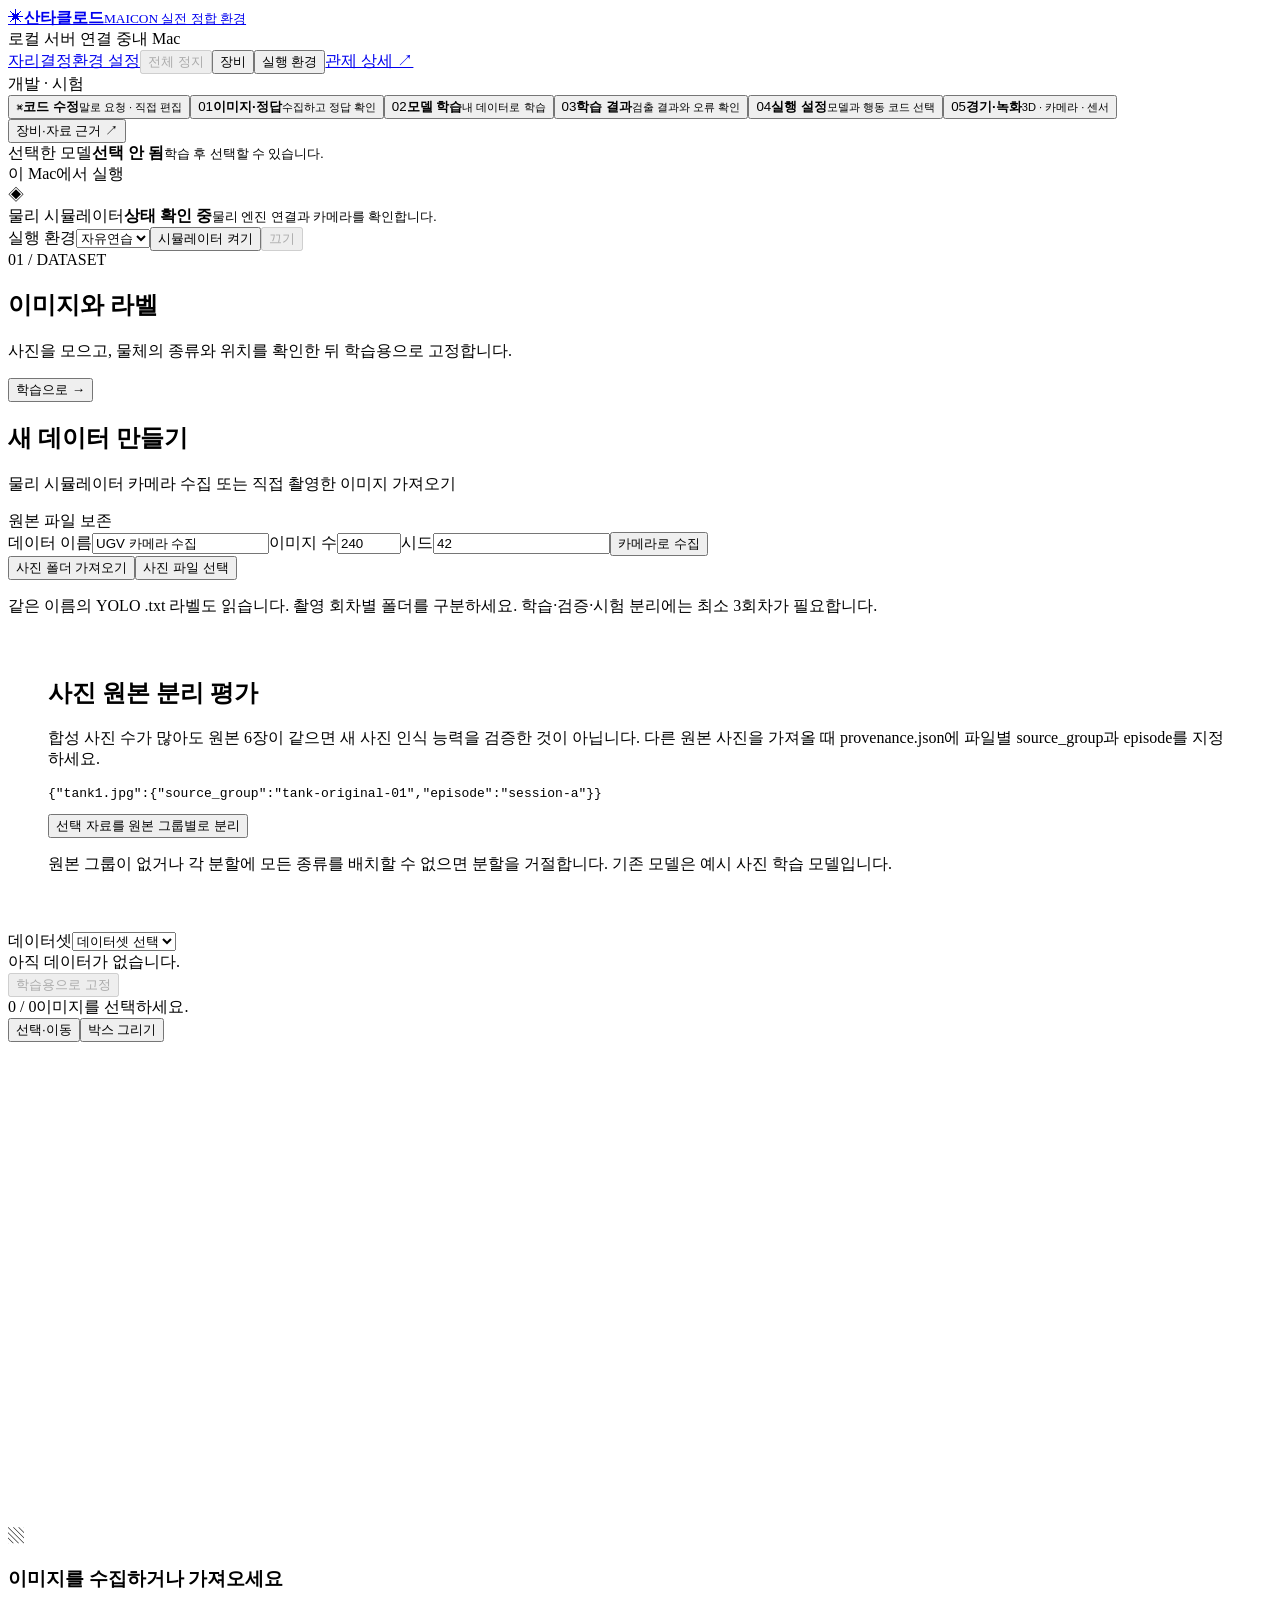
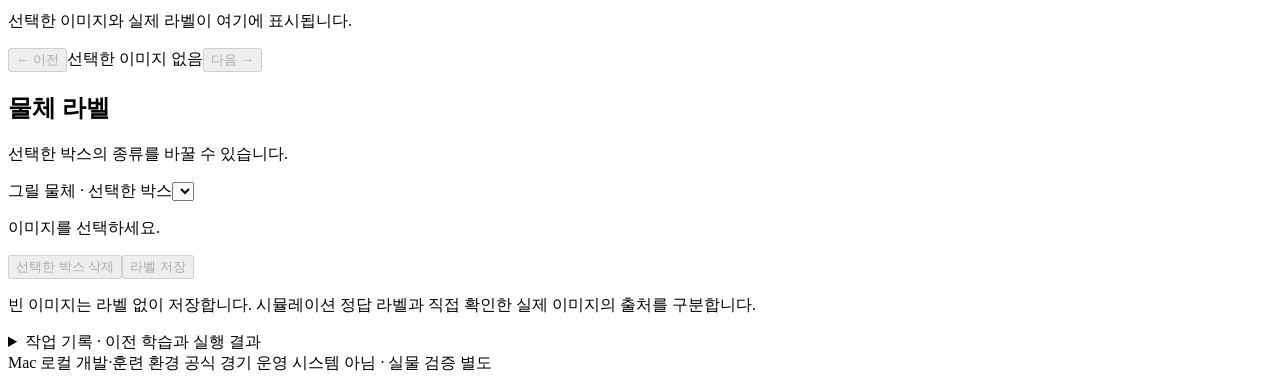
==== commit 6524a90e: "Restore previous UI and retain internal portability and lifecycle fixes" ====
--- a/web/workbench.html
+++ b/web/workbench.html
@@ -1,10 +1,10 @@
 <!doctype html>
 <html lang="ko">
-<head><meta charset="UTF-8"><meta name="viewport" content="width=device-width,initial-scale=1"><meta name="theme-color" content="#13191e"><title>MAICON 실전 정합 환경</title><link rel="stylesheet" href="/workbench.css"><link rel="stylesheet" href="/development.css"><link rel="stylesheet" href="/quick-run.css"></head>
+<head><meta charset="UTF-8"><meta name="viewport" content="width=device-width,initial-scale=1"><meta name="theme-color" content="#13191e"><title>MAICON 실전 정합 환경</title><link rel="stylesheet" href="/workbench.css"><link rel="stylesheet" href="/development.css"></head>
 <body>
-<header class="topbar"><a class="identity" href="/"><span class="brand-mark">✳</span><span><strong>산타클로드</strong><small>MAICON 실전 정합 환경</small></span></a><div class="top-project"><span class="status-dot" id="server-dot"></span><span id="server-state">로컬 서버 연결 중</span><span class="separator"></span><span>내 컴퓨터</span></div><div class="top-actions"><a href="/" class="quiet">시작하기</a><a href="/review.html" class="quiet">기록 비교</a><a href="/api-check.html" class="quiet">통신 확인</a><a href="/help.html" class="quiet">사용법</a><a href="/subgame.html" class="quiet">자리결정</a><a href="/fidelity.html" class="quiet">환경 설정</a><button id="session-stop" class="session-stop" disabled>전체 정지</button><button data-page="equipment" class="quiet">장비</button><button id="open-health" class="quiet">실행 환경</button><a href="/index.html" class="quiet legacy-link">관제 상세 ↗</a></div></header>
+<header class="topbar"><a class="identity" href="/"><span class="brand-mark">✳</span><span><strong>산타클로드</strong><small>MAICON 실전 정합 환경</small></span></a><div class="top-project"><span class="status-dot" id="server-dot"></span><span id="server-state">로컬 서버 연결 중</span><span class="separator"></span><span>내 Mac</span></div><div class="top-actions"><a href="/subgame.html" class="quiet">자리결정</a><a href="/fidelity.html" class="quiet">환경 설정</a><button id="session-stop" class="session-stop" disabled>전체 정지</button><button data-page="equipment" class="quiet">장비</button><button id="open-health" class="quiet">실행 환경</button><a href="/index.html" class="quiet legacy-link">관제 상세 ↗</a></div></header>
 <div class="shell">
-  <aside class="sidebar"><div class="nav-label">개발 · 시험</div><nav id="step-nav" aria-label="개발·훈련 단계"><button data-page="develop"><span class="step-number">⌘</span><span><strong>코드 수정</strong><small>말로 요청 · 직접 편집</small></span></button><button data-page="data" class="active"><span class="step-number">01</span><span><strong>이미지·정답</strong><small>수집하고 정답 확인</small></span></button><button data-page="train"><span class="step-number">02</span><span><strong>모델 학습</strong><small>내 데이터로 학습</small></span></button><button data-page="evaluate"><span class="step-number">03</span><span><strong>학습 결과</strong><small>검출 결과와 오류 확인</small></span></button><button data-page="deploy"><span class="step-number">04</span><span><strong>실행 설정</strong><small>모델과 행동 코드 선택</small></span></button><button data-page="run"><span class="step-number">05</span><span><strong>경기·녹화</strong><small>3D · 카메라 · 센서</small></span></button></nav><div class="sidebar-bottom"><button data-page="equipment" class="equipment-link">장비·자료 근거 <span>↗</span></button><div class="current-model"><span>선택한 모델</span><strong id="sidebar-model">선택 안 됨</strong><small id="sidebar-model-state">학습 후 선택할 수 있습니다.</small></div><div class="local-label"><i></i> 내 컴퓨터에서 실행</div></div></aside>
+  <aside class="sidebar"><div class="nav-label">개발 · 시험</div><nav id="step-nav" aria-label="개발·훈련 단계"><button data-page="develop"><span class="step-number">⌘</span><span><strong>코드 수정</strong><small>말로 요청 · 직접 편집</small></span></button><button data-page="data" class="active"><span class="step-number">01</span><span><strong>이미지·정답</strong><small>수집하고 정답 확인</small></span></button><button data-page="train"><span class="step-number">02</span><span><strong>모델 학습</strong><small>내 데이터로 학습</small></span></button><button data-page="evaluate"><span class="step-number">03</span><span><strong>학습 결과</strong><small>검출 결과와 오류 확인</small></span></button><button data-page="deploy"><span class="step-number">04</span><span><strong>실행 설정</strong><small>모델과 행동 코드 선택</small></span></button><button data-page="run"><span class="step-number">05</span><span><strong>경기·녹화</strong><small>3D · 카메라 · 센서</small></span></button></nav><div class="sidebar-bottom"><button data-page="equipment" class="equipment-link">장비·자료 근거 <span>↗</span></button><div class="current-model"><span>선택한 모델</span><strong id="sidebar-model">선택 안 됨</strong><small id="sidebar-model-state">학습 후 선택할 수 있습니다.</small></div><div class="local-label"><i></i> 이 Mac에서 실행</div></div></aside>
   <main>
     <div id="connection-error" class="notice error" hidden role="status"></div>
     <section class="runtime-strip" aria-label="물리 시뮬레이터 상태"><div class="engine-icon">◈</div><div class="engine-status"><span>물리 시뮬레이터</span><strong id="physics-state">상태 확인 중</strong><small id="physics-detail">물리 엔진 연결과 카메라를 확인합니다.</small></div><label class="runtime-mode"><span>실행 환경</span><select id="runtime-mode"><option value="practice">자유연습</option><option value="mission">경기</option><option value="rehearsal">리허설</option></select></label><button id="physics-start" class="button secondary">시뮬레이터 켜기</button><button id="physics-stop" class="button quiet" disabled>끄기</button></section>
@@ -23,7 +23,7 @@
 
     <section class="workspace-page" id="page-deploy" data-workspace-page="deploy" hidden><div class="page-title"><div><span class="eyebrow">04 / DEPLOYMENT</span><h1>로봇에 적용</h1><p>인식 모델과 행동 코드를 선택하고, 로봇 프로세스가 읽은 가중치를 확인합니다.</p></div></div><div class="two-column"><div class="card form-card"><div class="card-heading"><h2>적용할 구성</h2><span class="tag">내 UGV · B-1</span></div><label>인식 모델<select id="deploy-model"><option value="">모델 선택</option></select></label><label>실행 환경<select id="deploy-mode"><option value="practice">자유연습</option><option value="match">경기</option><option value="rehearsal">리허설</option></select></label><label>코드 버전<select id="deploy-code"><option value="">코드 버전을 불러오는 중</option></select></label><button class="button quiet full-width" data-go="develop">코드 편집·버전 만들기 →</button><label>실행 정책<select id="deploy-policy"><option value="observe">관측만 · 주행하지 않음</option><option value="mission">임무 수행 · 인식 + 행동 코드</option></select></label><div class="notice neutral" id="deployment-policy-note">기본은 관측만 수행합니다. 인식 모델을 선택하는 것만으로 주행 AI가 학습되는 것은 아닙니다.</div><div id="deploy-quality" class="notice" hidden></div><button id="deploy-save" class="button primary full-width">적용 파일 준비</button><p class="small-note">파일 복사 후에도 아직 로봇이 모델을 읽은 상태가 아닙니다. 실행 시 실제 가중치 로드와 첫 추론을 확인합니다.</p></div><div class="card result-card"><div class="card-heading"><h2>적용 확인</h2><span class="tag" id="deployment-tag">미적용</span></div><div id="deployment-detail"><div class="empty-state compact"><span>◎</span><p>모델을 선택하고 적용 파일을 준비하세요.</p></div></div><div class="deployment-actions"><button id="controller-start" class="button primary" disabled>로봇 프로세스 실행</button><button id="controller-stop" class="button quiet" disabled>프로세스 정지</button></div><button class="button quiet full-width" data-go="run">3D·센서에서 확인 →</button></div></div></section>
 
-    <section class="workspace-page" id="page-run" data-workspace-page="run" hidden><div class="page-title"><div><span class="eyebrow">05 / LIVE RUN</span><h1>실행과 관측</h1><p>물리 환경, 실제 센서 영상과 모델의 관측을 함께 확인합니다.</p></div><div class="live-run-controls"><a id="run-view-toggle" class="button quiet" href="/?page=run&amp;view=advanced">자세한 조작 보기</a><button id="export-run" class="button secondary">기록 파일 저장</button><label>다른 5대 난이도 <select id="opponent-difficulty"><option value="0">0 · 기존</option><option value="1">1 · 경로 추종·복구 강화</option><option value="2">2 · 사전 접근·방어 분담</option></select></label><a class="button quiet" href="difficulty-results.html">훈련 결과 비교 ↗</a><span id="match-phase" class="tag">대기</span><button id="match-prepare" class="button secondary" data-match-action="prepare">경기 준비</button><button id="match-start" class="button primary" data-match-action="start">경기 시작</button><button id="match-pause" class="button secondary" data-match-action="pause">일시정지</button><button id="match-resume" class="button primary" data-match-action="resume">계속</button><button id="match-finish" class="button quiet" data-match-action="finish">경기 종료</button></div></div>
+    <section class="workspace-page" id="page-run" data-workspace-page="run" hidden><div class="page-title"><div><span class="eyebrow">05 / LIVE RUN</span><h1>실행과 관측</h1><p>물리 환경, 실제 센서 영상과 모델의 관측을 함께 확인합니다.</p></div><div class="live-run-controls"><label>다른 5대 난이도 <select id="opponent-difficulty"><option value="0">0 · 기존</option><option value="1">1 · 경로 추종·복구 강화</option><option value="2">2 · 사전 접근·방어 분담</option></select></label><a class="button quiet" href="difficulty-results.html">훈련 결과 비교 ↗</a><span id="match-phase" class="tag">대기</span><button id="match-prepare" class="button secondary" data-match-action="prepare">경기 준비</button><button id="match-start" class="button primary" data-match-action="start">경기 시작</button><button id="match-pause" class="button secondary" data-match-action="pause">일시정지</button><button id="match-resume" class="button primary" data-match-action="resume">계속</button><button id="match-finish" class="button quiet" data-match-action="finish">경기 종료</button></div></div>
       <div class="debug-callout"><div><strong>멈추거나 제자리에서 도나요?</strong><span>지금 상황과 실행 기록을 저장하고, 코드를 수정한 뒤 다시 시험하세요.</span></div><button id="run-capture-case" class="button primary">문제 장면 저장·코드 수정 →</button></div>
       <div class="live-grid"><section class="card live-arena"><div class="card-heading"><div><h2>3D 경기장</h2><p>실제 물리 상태 관측 · 고정 UAV 높이 약 2.5m</p></div><span id="arena-source" class="tag">연결 대기</span></div><div id="arena-viewport"><div id="robot-labels" class="robot-labels"></div><div id="arena-unavailable" class="empty-state arena-unavailable"><span>◈</span><h3>물리 시뮬레이터를 켜세요</h3><p>연결된 물리 시뮬레이터 상태가 있을 때 표시합니다.</p></div></div><div class="arena-toolbar"><div class="segmented"><button data-camera="orbit" class="active">전체</button><button data-camera="top">탑뷰</button><button data-camera="follow">UGV 추적</button></div><span id="world-time">시뮬레이션 시간 —</span></div></section><section class="card camera-stack"><div class="camera-section"><div class="camera-title"><h2>UGV 카메라 · B-1</h2><span id="ugv-frame-status" class="tag">연결 대기</span></div><div class="camera-view"><canvas id="inference-canvas" width="640" height="480"></canvas><div id="ugv-camera-empty" class="camera-empty">실제 카메라 프레임을 기다립니다.</div></div><div id="prediction-summary" class="camera-caption">모델 프로세스 실행 후 같은 프레임의 검출 결과를 표시합니다.</div></div><div class="camera-section"><div class="camera-title"><h2>고정 UAV 카메라</h2><span id="drone-frame-status" class="tag">연결 대기</span></div><div class="camera-view drone-view"><img id="drone-image" alt="고정 UAV 카메라 영상" hidden><div id="drone-camera-empty" class="camera-empty">공식 영상 API 연결 대기</div></div><div id="drone-camera-caption" class="camera-caption">참가자 조종 없음 · 1 / 2 / 5초 또는 영상 중단</div></div></section></div>
       <div class="run-bottom-grid"><section class="card result-card"><div class="card-heading"><h2>내 로봇 센서</h2><span id="sensor-freshness" class="tag">미수신</span></div><div id="sensor-metrics" class="sensor-metrics"></div><canvas id="scan-canvas" width="480" height="240" aria-label="라이다 거리 측정"></canvas><div class="manual-controls"><div><h3>수동 주행</h3><p id="manual-help">관측 정책 또는 프로세스 정지 상태에서만 사용합니다.</p></div><div class="drive-pad"><button data-drive="forward" aria-label="앞으로 이동">↑</button><button data-drive="left" aria-label="왼쪽 회전">↶</button><button data-drive="stop" aria-label="정지">■</button><button data-drive="right" aria-label="오른쪽 회전">↷</button><button data-drive="back" aria-label="뒤로 이동">↓</button></div></div></section><section class="card result-card"><div class="card-heading"><h2>로봇 실행 기록</h2><span id="controller-state-tag" class="tag">정지</span></div><div id="live-code-diagnostics" class="live-code-diagnostics"><p>센서·명령 진단을 불러오는 중</p></div><div id="runtime-observations" class="runtime-observations"></div><pre id="controller-logs" class="log-view">아직 실행 기록이 없습니다.</pre></section></div><section class="card result-card robot-tools"><div class="card-heading"><div><h2>로봇 제어·장애 시험</h2><p>B-1의 실제 센서·명령 API를 사용합니다. 임무 제어기가 동작할 때는 수동 주행·조준·발사를 잠급니다.</p></div><span class="tag" id="manual-control-status">상태 확인 중</span></div><div class="robot-tools-grid"><div class="tool-section"><h3>팬틸트</h3><label>좌우 pan · 오른쪽 +<div class="range-row"><input id="gimbal-pan" type="range" min="-100" max="100" step="1" value="0"><output id="pan-value">0 · 0°</output></div></label><label>상하 tilt · 위쪽 +<div class="range-row"><input id="gimbal-tilt" type="range" min="-100" max="100" step="1" value="0"><output id="tilt-value">0 · 0°</output></div></label><div class="form-grid compact-form"><label>속도 · °/s<input id="gimbal-speed" type="number" min="1" max="270" value="80"></label><label>가속도 값<input id="gimbal-acc" type="number" min="1" max="254" value="20"></label></div><button id="gimbal-send" class="button secondary full-width">팬틸트 명령 보내기</button><p id="gimbal-response" class="tool-response">pan 1단위 = 0.5° · tilt 1단위 = 0.15°. 접수 응답은 도착 완료를 뜻하지 않습니다.</p></div><div class="tool-section"><h3>레이저</h3><p>1회 5초 발광 · 발사 시작 10초 뒤 재발사. 실제 레이저가 아닌 물리 시뮬레이터 명령입니다.</p><button id="fire-button" class="button secondary full-width">레이저 1회 발사</button><p id="fire-response" class="tool-response">서버의 탄약·잠금·재발사 대기 판정을 표시합니다.</p><h3 class="tool-subheading">OLED 표시</h3><label>줄<select id="oled-line"><option value="0">첫 번째 줄 · 0</option><option value="1">두 번째 줄 · 1</option><option value="2">세 번째 줄 · 2</option><option value="3">네 번째 줄 · 3</option></select></label><label>영문·숫자·기호, 최대 21자<input id="oled-text" maxlength="21" placeholder="SANTA CLAUDE" value="SANTA CLAUDE"></label><button id="oled-send" class="button secondary full-width">OLED에 보내기</button><p id="oled-response" class="tool-response">전송 간격 0.5초 · 마지막 출력 10초 후 기본 화면 복귀</p></div><div class="tool-section"><h3>장애 주입</h3><p>오류 때 정지하고 복구 후 다시 관측하는지 확인합니다.</p><div class="fault-buttons"><button id="fault-camera" data-fault-kind="camera" aria-pressed="false"><span>카메라</span><strong>정상</strong></button><button id="fault-lidar" data-fault-kind="lidar" aria-pressed="false"><span>라이다</span><strong>정상</strong></button><button id="fault-network" data-fault-kind="network" aria-pressed="false"><span>UGV 통신</span><strong>정상</strong></button></div><p class="small-note">UGV 통신 장애를 켜도 이 운영 화면에서 해제할 수 있습니다. 장애 주입 상태는 서버에서 다시 읽어 확인합니다.</p><div id="fault-response" class="tool-response">버튼을 눌러 해당 장애를 켜거나 끕니다.</div></div></div></section><div class="card result-card"><div class="card-heading"><h2>경기장 UGV</h2><span class="muted">한 사용자가 전체 환경을 운영합니다.</span></div><div id="runtime-robots" class="runtime-robots"></div></div>
@@ -42,15 +42,15 @@
         <div class="dev-launch-actions"><button id="dev-apply-run" class="button primary">현재 코드 적용·실행 →</button><button id="dev-stop" class="button quiet">전체 정지</button></div><p id="dev-apply-status" class="dev-apply-status" role="status">파일 저장·Codex 수정안 반영만으로 실행 중인 로봇이 바뀌지는 않습니다.</p>
         <div id="dev-running-code" class="dev-running-code">실행 상태를 확인합니다.</div>
       </section>
-      </div><details class="card dev-guide" id="dev-jupyter-help"><summary><strong>JupyterLab에서는 무엇을 하나요?</strong><span>웹 편집기와 파일 연결 · 영상 실습</span></summary><div class="dev-guide-body"><div class="dev-guide-columns"><div><h3>내 로봇 코드를 편집할 때</h3><p>JupyterLab의 <code>team_node.py</code>와 <code>robot_client.py</code>는 이 웹 편집기와 <strong>같은 파일</strong>입니다.</p><p>JupyterLab에서 저장 → 웹의 <strong>직접 편집 → 파일 다시 읽기</strong>로 확인 → <strong>현재 코드 적용·실행</strong> 순서로 사용합니다.</p><button id="dev-jupyter" class="button secondary">JupyterLab 열기 ↗</button></div><div><h3>교육 영상의 기능을 연습할 때</h3><p><code>examples/</code>의 8개 노트북에서 카메라·주행·팬틸트 등을 셀 단위로 실행합니다. 예제를 고쳐도 <code>team_node.py</code>가 자동으로 바뀌지는 않습니다.</p><div class="dev-notebook-buttons"><button id="dev-ros-jupyter" class="button secondary">영상 실습 · ROS 2 열기 ↗</button><button id="dev-ros-jupyter-stop" class="button quiet" hidden>ROS 실습 종료</button></div><p id="dev-ros-jupyter-note" class="small-note">3차 영상 20–30분 · Ubuntu 22.04 / ROS 2 Humble · 공식 장치 메시지 패키지는 연습용 대체</p><span id="dev-ros-jupyter-state" class="tag" role="status">ROS 실습 상태 확인 중</span></div></div></div></details>
+      </div><details class="card dev-guide" id="dev-jupyter-help"><summary><strong>JupyterLab에서는 무엇을 하나요?</strong><span>웹 편집기와 파일 연결 · 영상 실습</span></summary><div class="dev-guide-body"><div class="dev-guide-columns"><div><h3>내 로봇 코드를 편집할 때</h3><p>JupyterLab의 <code>team_node.py</code>와 <code>robot_client.py</code>는 이 웹 편집기와 <strong>같은 파일</strong>입니다.</p><p>JupyterLab에서 저장 → 웹의 <strong>직접 편집 → 파일 다시 읽기</strong>로 확인 → <strong>현재 코드 적용·실행</strong> 순서로 사용합니다.</p><button id="dev-jupyter" class="button secondary">Mac JupyterLab 열기 ↗</button></div><div><h3>교육 영상의 기능을 연습할 때</h3><p><code>examples/</code>의 8개 노트북에서 카메라·주행·팬틸트 등을 셀 단위로 실행합니다. 예제를 고쳐도 <code>team_node.py</code>가 자동으로 바뀌지는 않습니다.</p><div class="dev-notebook-buttons"><button id="dev-ros-jupyter" class="button secondary">영상 실습 · ROS 2 열기 ↗</button><button id="dev-ros-jupyter-stop" class="button quiet" hidden>ROS 실습 종료</button></div><p id="dev-ros-jupyter-note" class="small-note">3차 영상 20–30분 · Ubuntu 22.04 / ROS 2 Humble · 공식 장치 메시지 패키지는 연습용 대체</p><span id="dev-ros-jupyter-state" class="tag" role="status">ROS 실습 상태 확인 중</span></div></div></div></details>
       <details class="card dev-guide" id="dev-history-tools"><summary><strong>이전 코드·문제 장면으로 비교하기</strong><span>버전 기록 · 장면 저장 · 재시험</span></summary><div class="dev-guide-body"><section class="card dev-scene-bar"><div class="dev-scene-controls"><label>다시 시험할 장면<select id="dev-case-select"><option value="">저장한 장면 없음</option></select></label><label>장면 이름<input id="dev-case-name" placeholder="예: 장애물 앞 정지" maxlength="100"></label><button id="dev-capture" class="button secondary">현재 장면 저장</button></div><div id="dev-case-summary" class="dev-case-summary"><span>실행·관측 화면에서 문제를 재현한 뒤 저장하세요. 저장하면 경기를 일시정지하고 로봇 프로세스를 멈춥니다.</span></div><details id="dev-case-detail" hidden><summary>저장한 영상·센서·실행 기록</summary><div class="dev-case-evidence"><div><img id="dev-case-frame" alt="문제 장면의 UGV 카메라" hidden><p id="dev-case-frame-note" class="small-note"></p></div><div><div id="dev-case-diagnostics" class="dev-diagnostic-grid"></div><pre id="dev-case-context" class="log-view"></pre></div></div></details></section><div class="development-bottom"><section class="card result-card version-card"><div class="card-heading"><div><h2>코드 버전</h2><p>저장한 시점의 파일을 고정합니다. 다음 편집과 실행 중 코드를 구분합니다.</p></div><span id="dev-version-count" class="tag">0개</span></div><div class="dev-version-create"><label>버전 이름<input id="dev-version-name" placeholder="예: 장애물 회피 수정 1" maxlength="100"></label><button id="dev-snapshot" class="button primary">현재 코드 버전 저장</button></div><label>비교·실행할 버전<select id="dev-version"><option value="">버전을 불러오는 중</option></select></label><div class="dev-version-actions"><button id="dev-version-run" class="button primary">이 버전 적용·실행</button><button id="dev-diff" class="button secondary">작업 파일과 비교</button><button id="dev-rollback" class="button quiet">이 버전으로 파일 복원</button></div><div id="dev-version-meta" class="small-note"></div><pre id="dev-version-diff" class="code-diff" hidden></pre></section><section class="card result-card retest-card"><div class="card-heading"><div><h2>적용·재시험</h2><p>선택한 코드 버전으로 같은 배치에서 다시 시작합니다.</p></div></div><div id="dev-retest-selection" class="dev-retest-selection"></div><div class="retest-actions"><button id="dev-restore-case" class="button secondary">① 장면 복원·선택한 버전 준비</button><button id="dev-retest" class="button primary" disabled>② 재시험 시작 →</button></div><p id="dev-retest-status" class="small-note">장면을 복원하면 로봇은 정지 상태입니다. ‘재시험 시작’을 누르면 선택한 코드를 실행합니다.</p><p class="small-note">복원 범위: 경기장·UGV 위치·경기 상태. 속도와 코드 내부 메모리는 초기화합니다. 이후 움직임까지 똑같이 재생하는 기능은 아닙니다.</p><button class="button quiet full-width" data-go="deploy">새 모델·정책을 함께 선택하려면 로봇에 적용 →</button></section></div></div></details>
       <details class="card dev-guide"><summary><strong>코드·이미지·학습의 차이</strong><span>무엇을 바꿔야 하는지 확인</span></summary><div class="dev-guide-body dev-workflow-help"><p><strong>코드</strong> — 장애물을 만나면 어떻게 움직일지, 언제 보고할지 같은 행동을 수정합니다.</p><p><strong>이미지·정답</strong> — 카메라 사진과 ‘이 영역은 전차’ 같은 정답을 추가·수정합니다.</p><p><strong>모델 학습</strong> — 사진과 정답을 사용해 물체 인식을 다시 학습합니다. 여러 번 학습하고 결과를 비교할 수 있습니다.</p><p>경기 배치·장애 주입·실행 모델과 모드는 시험 조건입니다. 현재 학습 버튼이 주행 전략까지 자동으로 학습시키지는 않습니다.</p></div></details>
     </section>
 
-    <section class="workspace-page" id="page-equipment" data-workspace-page="equipment" hidden><div class="page-title"><div><span class="eyebrow">EQUIPMENT & SOURCES</span><h1>장비와 자료 근거</h1><p>공식 장비 사양, 현재 실행 환경과 구현 범위를 비교합니다.</p></div></div><div class="equipment-grid"><article class="card equipment-card"><img src="/assets/ugv-reference.jpg" alt="공식 교육자료 UGV 사진"><div><span class="eyebrow">1차 교육자료 · 21쪽</span><h2>대회 UGV</h2><dl><dt>크기</dt><dd>250 × 230 × 320 mm</dd><dt>차체</dt><dd>6륜 · 약 2.9 kg</dd><dt>센서</dt><dd>팬틸트 카메라 · 2D LiDAR · IMU</dd><dt>대회 컴퓨터</dt><dd>Jetson Orin Nano 8GB · Ubuntu 22.04 · ROS 2 Humble</dd></dl><p>Mac에서 학습하고 실행한 속도는 Jetson·CUDA 성능과 같지 않습니다.</p></div></article><article class="card equipment-card"><img src="/assets/uav-reference.jpg" alt="공식 교육자료의 고정 UAV와 지지대"><div><span class="eyebrow">1차 교육자료 · 22쪽</span><h2>고정 정찰 UAV</h2><dl><dt>설치 높이</dt><dd>약 2.5m</dd><dt>운용</dt><dd>주최측 고정 위치·고정 시점</dd><dt>영상</dt><dd>기본 1 FPS · 표적 파괴에 따른 주기 제한</dd><dt>참가자 조종</dt><dd>불가</dd></dl><p>3D 화면의 기체·지지대는 자료를 참고한 모델이며 실제 기체 형상의 정밀 복제는 아닙니다.</p></div></article><article class="card equipment-card"><img src="/assets/arena-3d-reference.jpg" alt="공식 교육자료 경기장 참고 이미지"><div><span class="eyebrow">1차 교육자료 · 23–25쪽</span><h2>경기장과 표적</h2><dl><dt>경기장</dt><dd>약 6.12 × 5.00m · 벽 0.40m</dd><dt>격자·장애물</dt><dd>20cm 격자 · 40cm 정육면체 장애물</dd><dt>M3 물체</dt><dd>상자 면에 붙은 그림 6종</dd><dt>확인할 차이</dt><dd>실제 배치·마찰·센서 보정·실물 영상</dd></dl></div></article><article class="card equipment-card software-card"><div><span class="eyebrow">THIS COMPUTER</span><h2>현재 실행 환경</h2><div id="equipment-runtime">확인 중</div><p>인식 모델과 행동 코드는 별도입니다. 시뮬레이션 이미지 학습 결과만으로 실제 카메라 정확도를 확인할 수 없습니다.</p><div class="source-paths"><h3>개발할 코드 위치</h3><p><code>simulator/workspace/team_node.py</code><br>코드·문제해결 화면과 JupyterLab에서 같은 파일을 편집합니다. 저장한 버전을 선택해 실행합니다. 원본 예제는 보존합니다.</p><p><code>simulator/ros2/</code><br>ROS 2 Humble 브리지와 시뮬레이션 메시지 정의입니다.</p><h3>공식 ROS 연결 상태</h3><p>환경 설정에서 HTTP 또는 ROS 연결을 선택합니다. ROS는 별도 Ubuntu 22.04 · Humble 실행 환경이 필요합니다. 공식 커스텀 메시지·서비스 타입과 Jetson 하드웨어의 최종 검증은 별도입니다.</p></div></div></article></div></section>
+    <section class="workspace-page" id="page-equipment" data-workspace-page="equipment" hidden><div class="page-title"><div><span class="eyebrow">EQUIPMENT & SOURCES</span><h1>장비와 자료 근거</h1><p>공식 장비 사양, 현재 실행 환경과 구현 범위를 비교합니다.</p></div></div><div class="equipment-grid"><article class="card equipment-card"><img src="/assets/ugv-reference.jpg" alt="공식 교육자료 UGV 사진"><div><span class="eyebrow">1차 교육자료 · 21쪽</span><h2>대회 UGV</h2><dl><dt>크기</dt><dd>250 × 230 × 320 mm</dd><dt>차체</dt><dd>6륜 · 약 2.9 kg</dd><dt>센서</dt><dd>팬틸트 카메라 · 2D LiDAR · IMU</dd><dt>대회 컴퓨터</dt><dd>Jetson Orin Nano 8GB · Ubuntu 22.04 · ROS 2 Humble</dd></dl><p>Mac에서 학습하고 실행한 속도는 Jetson·CUDA 성능과 같지 않습니다.</p></div></article><article class="card equipment-card"><img src="/assets/uav-reference.jpg" alt="공식 교육자료의 고정 UAV와 지지대"><div><span class="eyebrow">1차 교육자료 · 22쪽</span><h2>고정 정찰 UAV</h2><dl><dt>설치 높이</dt><dd>약 2.5m</dd><dt>운용</dt><dd>주최측 고정 위치·고정 시점</dd><dt>영상</dt><dd>기본 1 FPS · 표적 파괴에 따른 주기 제한</dd><dt>참가자 조종</dt><dd>불가</dd></dl><p>3D 화면의 기체·지지대는 자료를 참고한 모델이며 실제 기체 형상의 정밀 복제는 아닙니다.</p></div></article><article class="card equipment-card"><img src="/assets/arena-3d-reference.jpg" alt="공식 교육자료 경기장 참고 이미지"><div><span class="eyebrow">1차 교육자료 · 23–25쪽</span><h2>경기장과 표적</h2><dl><dt>경기장</dt><dd>약 6.12 × 5.00m · 벽 0.40m</dd><dt>격자·장애물</dt><dd>20cm 격자 · 40cm 정육면체 장애물</dd><dt>M3 물체</dt><dd>상자 면에 붙은 그림 6종</dd><dt>확인할 차이</dt><dd>실제 배치·마찰·센서 보정·실물 영상</dd></dl></div></article><article class="card equipment-card software-card"><div><span class="eyebrow">THIS MAC</span><h2>현재 실행 환경</h2><div id="equipment-runtime">확인 중</div><p>인식 모델과 행동 코드는 별도입니다. 시뮬레이션 이미지 학습 결과만으로 실제 카메라 정확도를 확인할 수 없습니다.</p><div class="source-paths"><h3>개발할 코드 위치</h3><p><code>simulator/workspace/team_node.py</code><br>코드·문제해결 화면과 JupyterLab에서 같은 파일을 편집합니다. 저장한 버전을 선택해 실행합니다. 원본 예제는 보존합니다.</p><p><code>simulator/ros2/</code><br>ROS 2 Humble 브리지와 시뮬레이션 메시지 정의입니다.</p><h3>공식 ROS 연결 상태</h3><p>환경 설정에서 HTTP 또는 ROS 연결을 선택합니다. ROS는 별도 Ubuntu 22.04 · Humble 실행 환경이 필요합니다. 공식 커스텀 메시지·서비스 타입과 Jetson 하드웨어의 최종 검증은 별도입니다.</p></div></div></article></div></section>
 
     <details class="task-history"><summary>작업 기록 · 이전 학습과 실행 결과</summary>    <section class="card task-drawer"><div class="card-heading"><div><h2>작업 기록</h2><p>이 페이지를 이동해도 서버의 작업은 계속됩니다.</p></div><button id="refresh-status" class="button quiet">새로고침</button></div><div id="job-list" class="job-list"><p class="muted">아직 작업이 없습니다.</p></div></section></details>
-    <footer>팀 개발·훈련 환경 <span>공식 경기 운영 시스템 아님 · 실물 검증 별도</span></footer>
+    <footer>Mac 로컬 개발·훈련 환경 <span>공식 경기 운영 시스템 아님 · 실물 검증 별도</span></footer>
   </main>
 </div>
 <div id="toast" class="toast" role="status" hidden></div>
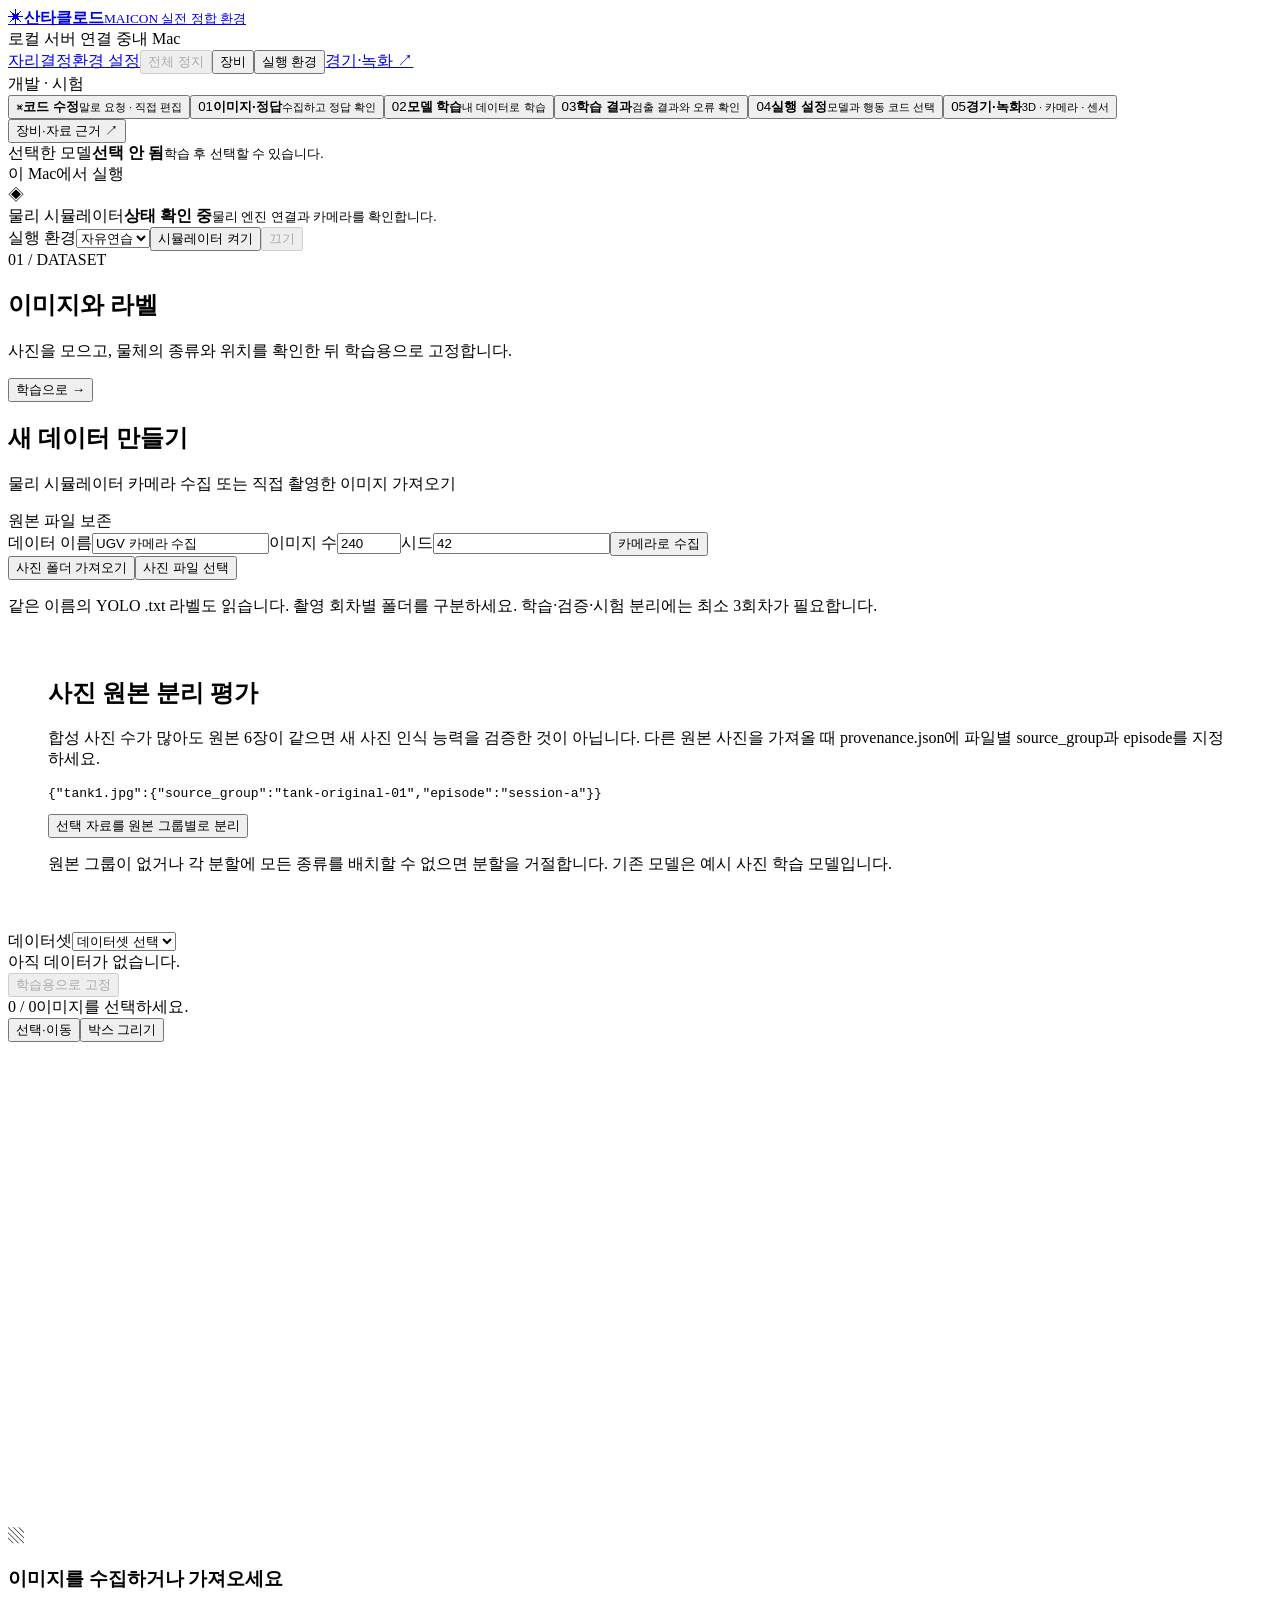
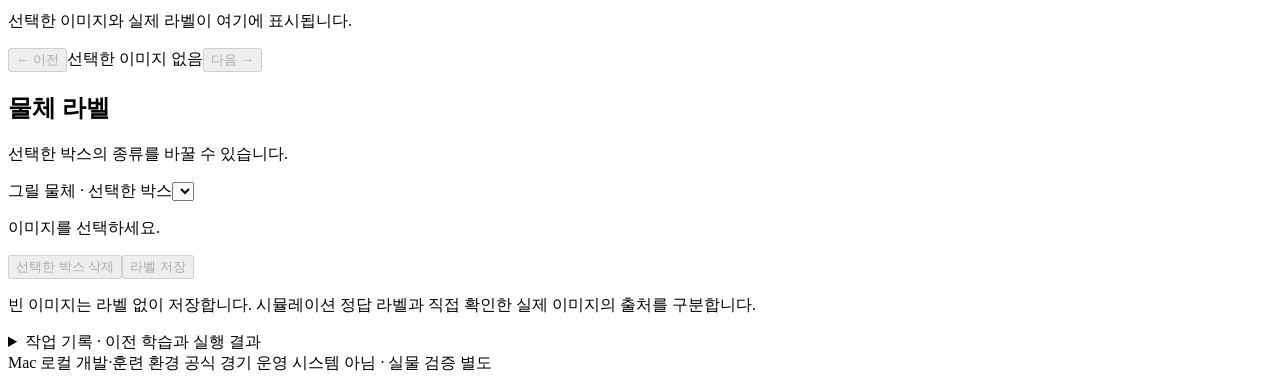
==== commit f077b00a: "Restore unified match dashboard and validate cross-platform launch" ====
--- a/web/workbench.html
+++ b/web/workbench.html
@@ -2,7 +2,7 @@
 <html lang="ko">
 <head><meta charset="UTF-8"><meta name="viewport" content="width=device-width,initial-scale=1"><meta name="theme-color" content="#13191e"><title>MAICON 실전 정합 환경</title><link rel="stylesheet" href="/workbench.css"><link rel="stylesheet" href="/development.css"></head>
 <body>
-<header class="topbar"><a class="identity" href="/"><span class="brand-mark">✳</span><span><strong>산타클로드</strong><small>MAICON 실전 정합 환경</small></span></a><div class="top-project"><span class="status-dot" id="server-dot"></span><span id="server-state">로컬 서버 연결 중</span><span class="separator"></span><span>내 Mac</span></div><div class="top-actions"><a href="/subgame.html" class="quiet">자리결정</a><a href="/fidelity.html" class="quiet">환경 설정</a><button id="session-stop" class="session-stop" disabled>전체 정지</button><button data-page="equipment" class="quiet">장비</button><button id="open-health" class="quiet">실행 환경</button><a href="/index.html" class="quiet legacy-link">관제 상세 ↗</a></div></header>
+<header class="topbar"><a class="identity" href="/"><span class="brand-mark">✳</span><span><strong>산타클로드</strong><small>MAICON 실전 정합 환경</small></span></a><div class="top-project"><span class="status-dot" id="server-dot"></span><span id="server-state">로컬 서버 연결 중</span><span class="separator"></span><span>내 Mac</span></div><div class="top-actions"><a href="/subgame.html" class="quiet">자리결정</a><a href="/fidelity.html" class="quiet">환경 설정</a><button id="session-stop" class="session-stop" disabled>전체 정지</button><button data-page="equipment" class="quiet">장비</button><button id="open-health" class="quiet">실행 환경</button><a href="/index.html" class="quiet legacy-link">경기·녹화 ↗</a></div></header>
 <div class="shell">
   <aside class="sidebar"><div class="nav-label">개발 · 시험</div><nav id="step-nav" aria-label="개발·훈련 단계"><button data-page="develop"><span class="step-number">⌘</span><span><strong>코드 수정</strong><small>말로 요청 · 직접 편집</small></span></button><button data-page="data" class="active"><span class="step-number">01</span><span><strong>이미지·정답</strong><small>수집하고 정답 확인</small></span></button><button data-page="train"><span class="step-number">02</span><span><strong>모델 학습</strong><small>내 데이터로 학습</small></span></button><button data-page="evaluate"><span class="step-number">03</span><span><strong>학습 결과</strong><small>검출 결과와 오류 확인</small></span></button><button data-page="deploy"><span class="step-number">04</span><span><strong>실행 설정</strong><small>모델과 행동 코드 선택</small></span></button><button data-page="run"><span class="step-number">05</span><span><strong>경기·녹화</strong><small>3D · 카메라 · 센서</small></span></button></nav><div class="sidebar-bottom"><button data-page="equipment" class="equipment-link">장비·자료 근거 <span>↗</span></button><div class="current-model"><span>선택한 모델</span><strong id="sidebar-model">선택 안 됨</strong><small id="sidebar-model-state">학습 후 선택할 수 있습니다.</small></div><div class="local-label"><i></i> 이 Mac에서 실행</div></div></aside>
   <main>
